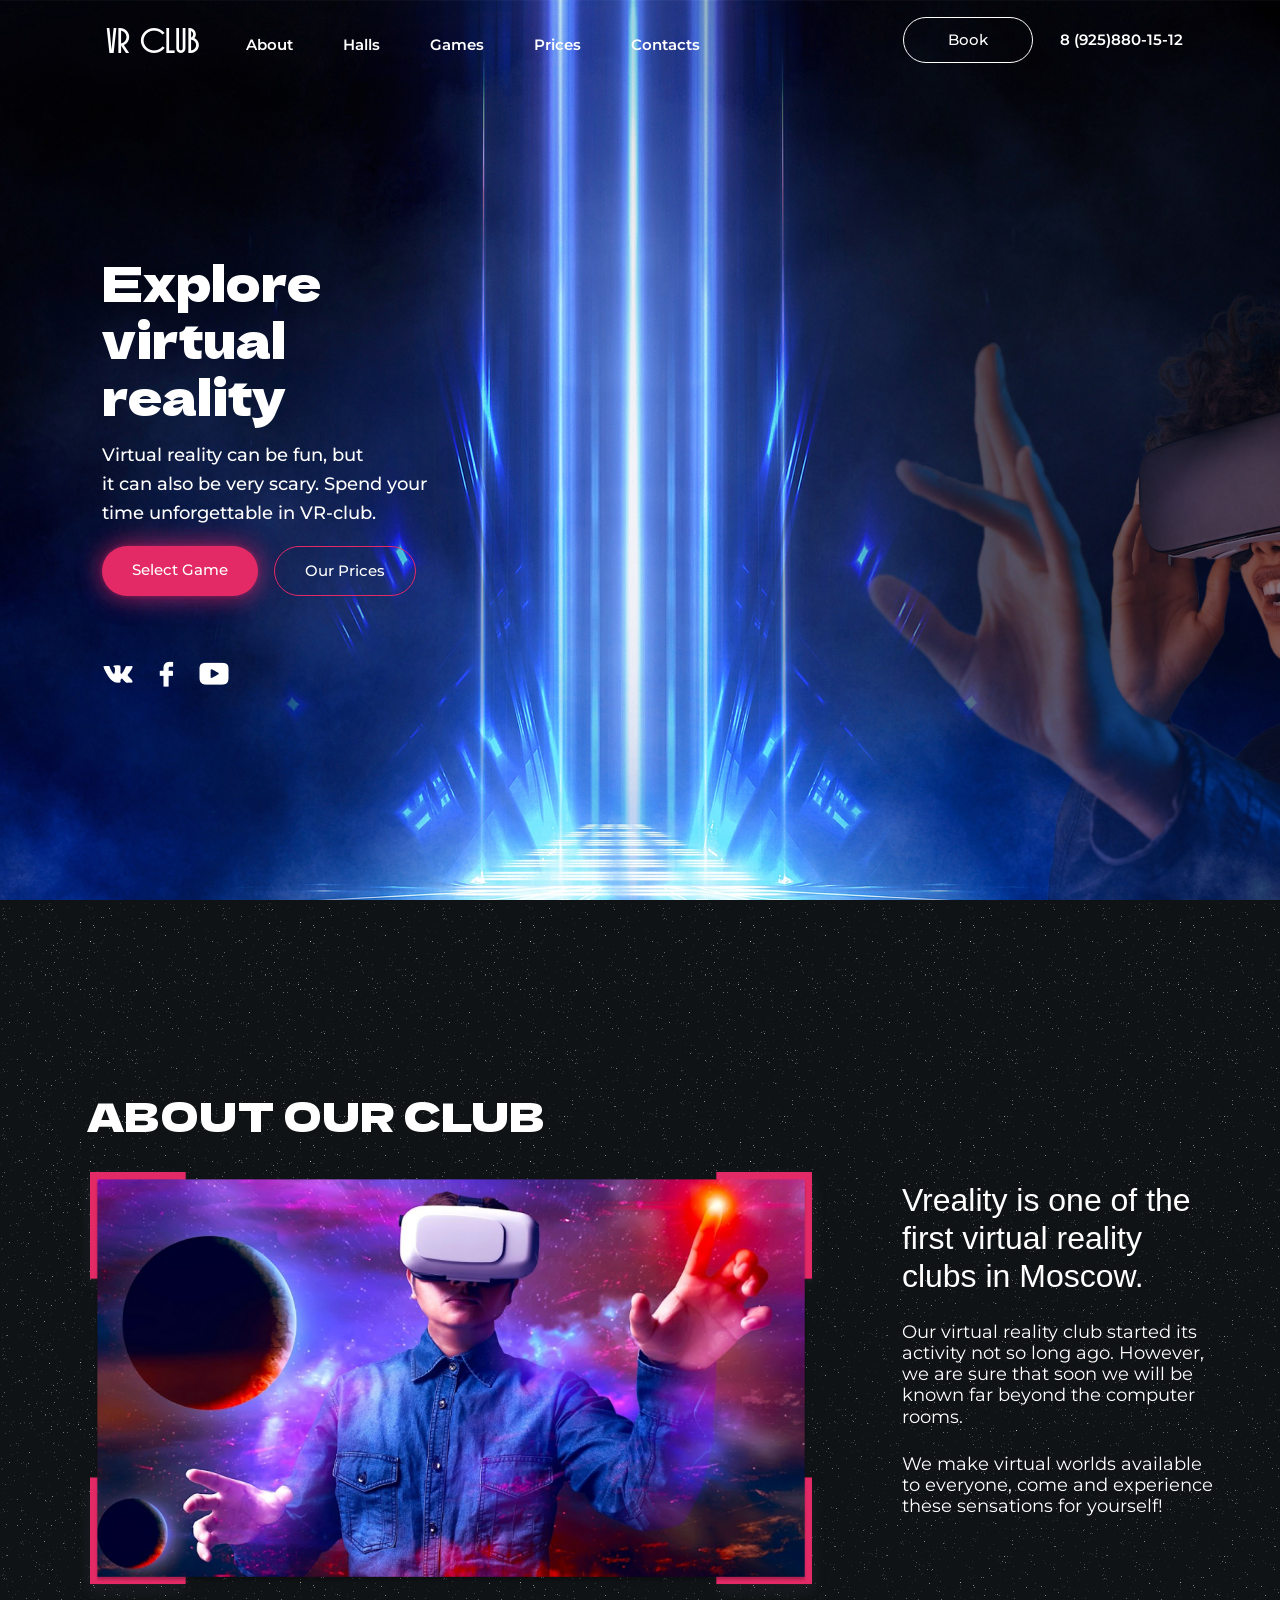
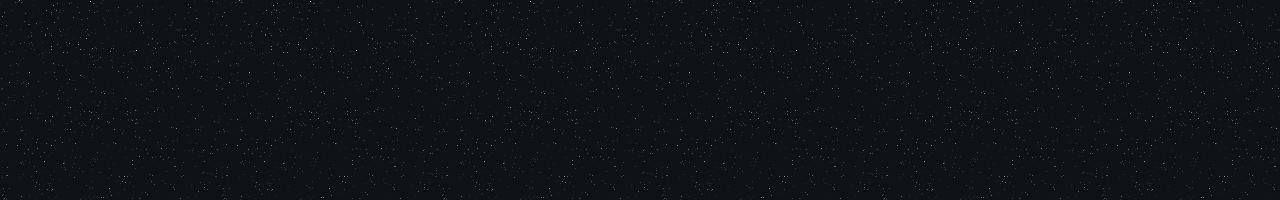
==== vr-club/index.html @ 59a6ca8c "adding "about" section in vr-club" ====
<!DOCTYPE html>
<html lang="pt-br">
<head>
    <meta charset="UTF-8">
    <meta http-equiv="X-UA-Compatible" content="IE=edge">
    <meta name="viewport" content="width=device-width, initial-scale=1.0">
    <title>VR Club</title>
    <link rel="stylesheet" href="style.css">
</head>
<body>
    <header>
        <div class="container-1">
            <a href="./">VR Club</a>
            <nav>
                <a href="./">About</a>
                <a href="./">Halls</a>
                <a href="./">Games</a>
                <a href="./">Prices</a>
                <a href="./">Contacts</a>
            </nav>
        </div>
        <div class="container-2">
            <a href="./">Book</a>
            <p>8 (925)880-15-12</p>
        </div>
    </header>
    <main>
        <div class="container-1">
            <h1>Explore<br>virtual<br>reality</h1>
            <p>Virtual reality can be fun, but <br>it can also be very scary. Spend your <br>time unforgettable in VR-club.</p>
            <div>
                <a id="select-game" class="select-game" href="./">Select Game</a>
                <a id="select-prices" class="select-prices" href="./">Our Prices</a>
            </div>
        </div>
        <div class="container-2">
            <a href="./" class="icon-vk"></a>
            <a href="./" class="icon-facebook"></a>
            <a href="./" class="icon-youtube"></a>
        </div>
    </main>
    <section>
        <div class="container-1">
            <h1>About our club</h1>
            <img src="./assets/items/item.png" alt="background-main">
        </div>
        <div class="container-2">
            <h2>Vreality is one of the first virtual reality clubs in Moscow.</h2>
            <p>Our virtual reality club started its activity not so long ago. However, we are sure that soon we will be known far beyond the computer rooms.</p>
            <p>We make virtual worlds available to everyone, come and experience these sensations for yourself!</p>
        </div>
    </section>
</body>
</html>
---- vr-club/style.css ----
@import url('https://fonts.googleapis.com/css2?family=Montserrat:ital,wght@0,200;0,300;0,400;0,500;0,600;0,700;0,800;0,900;1,100;1,200;1,300;1,400;1,500;1,600;1,700;1,800;1,900&display=swap');
@import url('https://fonts.googleapis.com/css2?family=Dela+Gothic+One&display=swap');

@font-face {
    font-family: "Oks-Free";
    src: url("./assets/font/oks-free.otf");
}

* {
    margin: 0;
    padding: 0;
    border: 0;
}

header {
    display: flex;
    position: absolute;
    width: 100%;
    height: 80px;
    justify-content: space-around;
    align-items: center;
}

header .container-1 {
    display: flex;
    width: 50%;
    justify-content: space-around;
    align-items: center;
}

header .container-1 a {
    font-family: "Oks-Free", "Arial", "Helvetica", "Sans-Serif";
    font-style: normal;
    font-weight: 400;
    font-size: 36px;
    line-height: 160%;
    color: #FFFFFF;
    text-decoration: none;
}

header .container-1 nav {
    display: flex;
    align-items: center;
    margin-top: 10px;
    gap: 50px;
}

header .container-1 nav a {
    font-family: "Montserrat", "Arial", "Helvetica", "Sans-Serif";
    font-style: normal;
    font-weight: 600;
    font-size: 15px;
    line-height: 160%;
    text-decoration: none;
    transition: 0.2s;
    color: #FFFFFF;
}

header .container-1 nav a:hover {
    transform: scale(1.1);
    text-decoration: underline;
}

header .container-2 {
    display: flex;
    width: 24%;
    justify-content: space-around;
    align-items: center;
}

header .container-2 a {
    font-family: "Montserrat", "Arial", "Helvetica", "Sans-Serif";
    font-style: normal;
    font-weight: 500;
    font-size: 15px;
    line-height: 160%;
    color: #FFFFFF;
    padding: 10px 44px;
    border: 1px solid #FFFFFF;
    border-radius: 32px;
    text-decoration: none;
    transition: 0.2s;    
}

header .container-2 a:hover {
    font-weight: 800;
    transform: scale(1.06);
    color: #000000ba;
    border: 1px solid #ffffffc5;
    background-color: #ffffffc5;
    box-shadow: 0 0 5px #ffffffc5, 0 0 10px #ffffffc5, 0 0 30px #ffffffc5, 0 0 30px #ffffffc5;
}

header .container-2 p {
    font-family: "Montserrat", "Arial", "Helvetica", "Sans-Serif";
    font-style: normal;
    font-weight: 600;
    font-size: 15px;
    line-height: 160%;
    color: #FFFFFF;
}

main {
    display: flex;
    flex-direction: column;
    justify-content: center;
    background-image: url("./assets/background/bg.png");
    background-repeat: no-repeat;
    background-size: cover;
    background-position-y: bottom;
    height: 100vh;
    padding-left: 8%;
}

main .container-1 {
    display: flex;
    position: absolute;
    margin-bottom: 4%;
    flex-direction: column;
    gap: 18px;
}

main .container-1 h1 {
    font-family: "Dela Gothic One", "Arial", "Helvetica", "Sans-Serif";
    font-style: normal;
    font-weight: 400;
    font-size: 48px;
    line-height: 118%;
    color: #FFFFFF;
}

main .container-1 p {
    font-family: "Montserrat", "Arial", "Helvetica", "Sans-Serif";
    font-style: normal;
    font-weight: 500;
    font-size: 18px;
    line-height: 160%;
    color: #FFFFFF;
}

main .container-1 div {
    display: flex;
    flex-direction: row;
    gap: 16px;
}

main .container-1 div a {
    font-family: "Montserrat", "Arial", "Helvetica", "Sans-Serif";
    font-style: normal;
    font-weight: 500;
    font-size: 15px;
    line-height: 160%;
    text-decoration: none;
    color: #FFFFFF;
}

main .container-1 div .select-game {
    padding: 12px 30px;
    background: #E32966;
    box-shadow: 0 0 5px #E329664D, 0 0 20px #E329664D, 0 0 30px #E329664D, 0 0 30px #E329664D;
    border-radius: 32px;
    transition: 0.2s; 
}

main .container-1 div .select-game:hover {
    box-shadow: 0 0 5px #E32966, 0 0 20px #E32966, 0 0 30px #E32966, 0 0 30px #E32966;
    transform: scale(1.1);
}

main .container-1 div .select-prices {
    padding: 12px 30px;
    border: 1.5px solid #E32966;
    border-radius: 32px;
    transition: 0.2s;
}

main .container-1 div .select-prices:hover {
    background: #E32966;
    box-shadow: 0 0 5px #E32966, 0 0 10px #E32966, 0 0 8px #E32966, 0 0 8px #E32966;
    transform: scale(1.08);
}

main .container-2 {
    display: flex;
    margin-top: 38%;
    gap: 16px;
}

.icon-vk {
    display: block;
    width: 32px;
    height: 32px;
    background-image: url("./assets/icons/icon-vk.png");
    background-repeat: no-repeat;
    background-position: center;
}

.icon-facebook {
    display: block;
    width: 32px;
    height: 32px;
    background-image: url("./assets/icons/icon-facebook.png");
    background-repeat: no-repeat;
    background-position: center;
}

.icon-youtube {
    display: block;
    width: 32px;
    height: 32px;
    background-image: url("./assets/icons/icon-youtube.png");
    background-repeat: no-repeat;
    background-position: center;
}

section {
    display: flex;
    flex-direction: row;
    justify-content: space-around;
    align-items: center;
    background-image: url("./assets/background/bg-main.png");
    background-repeat: repeat;
    height: 100vh;
}

section .container-1 {
    display: flex;
    flex-direction: column;
    justify-content: center;
    align-items: center;
    gap: 20px;
}

section .container-1 h1 {
    font-family: "Dela Gothic One", "Arial", "Helvetica", "Sans-Serif";
    font-style: normal;
    font-weight: 400;
    font-size: 40px;
    line-height: 118%;
    text-transform: uppercase;
    margin-right: 30%;
    color: #FFFFFF;
}

section .container-1 img {
    display: block;
    width: 84%;
}

section .container-2 {
    display: flex;
    align-items: center;
    justify-content: center;
    flex-direction: column;
    margin-right: 60px;
    width: 28%;
    gap: 26px;
}

section .container-2 h2 {
    font-family: "Oks Free", "Arial", "Helvetica", "Sans-Serif";
    font-style: normal;
    font-weight: 400;
    font-size: 32px;
    line-height: 118%;
    color: #FFFFFF;    
}

section .container-2 p {
    font-family: "Montserrat", "Arial", "Helvetica", "Sans-Serif";
    font-style: normal;
    font-weight: 400;
    font-size: 18px;
    line-height: 118%;
    color: #FFFFFF;    
}
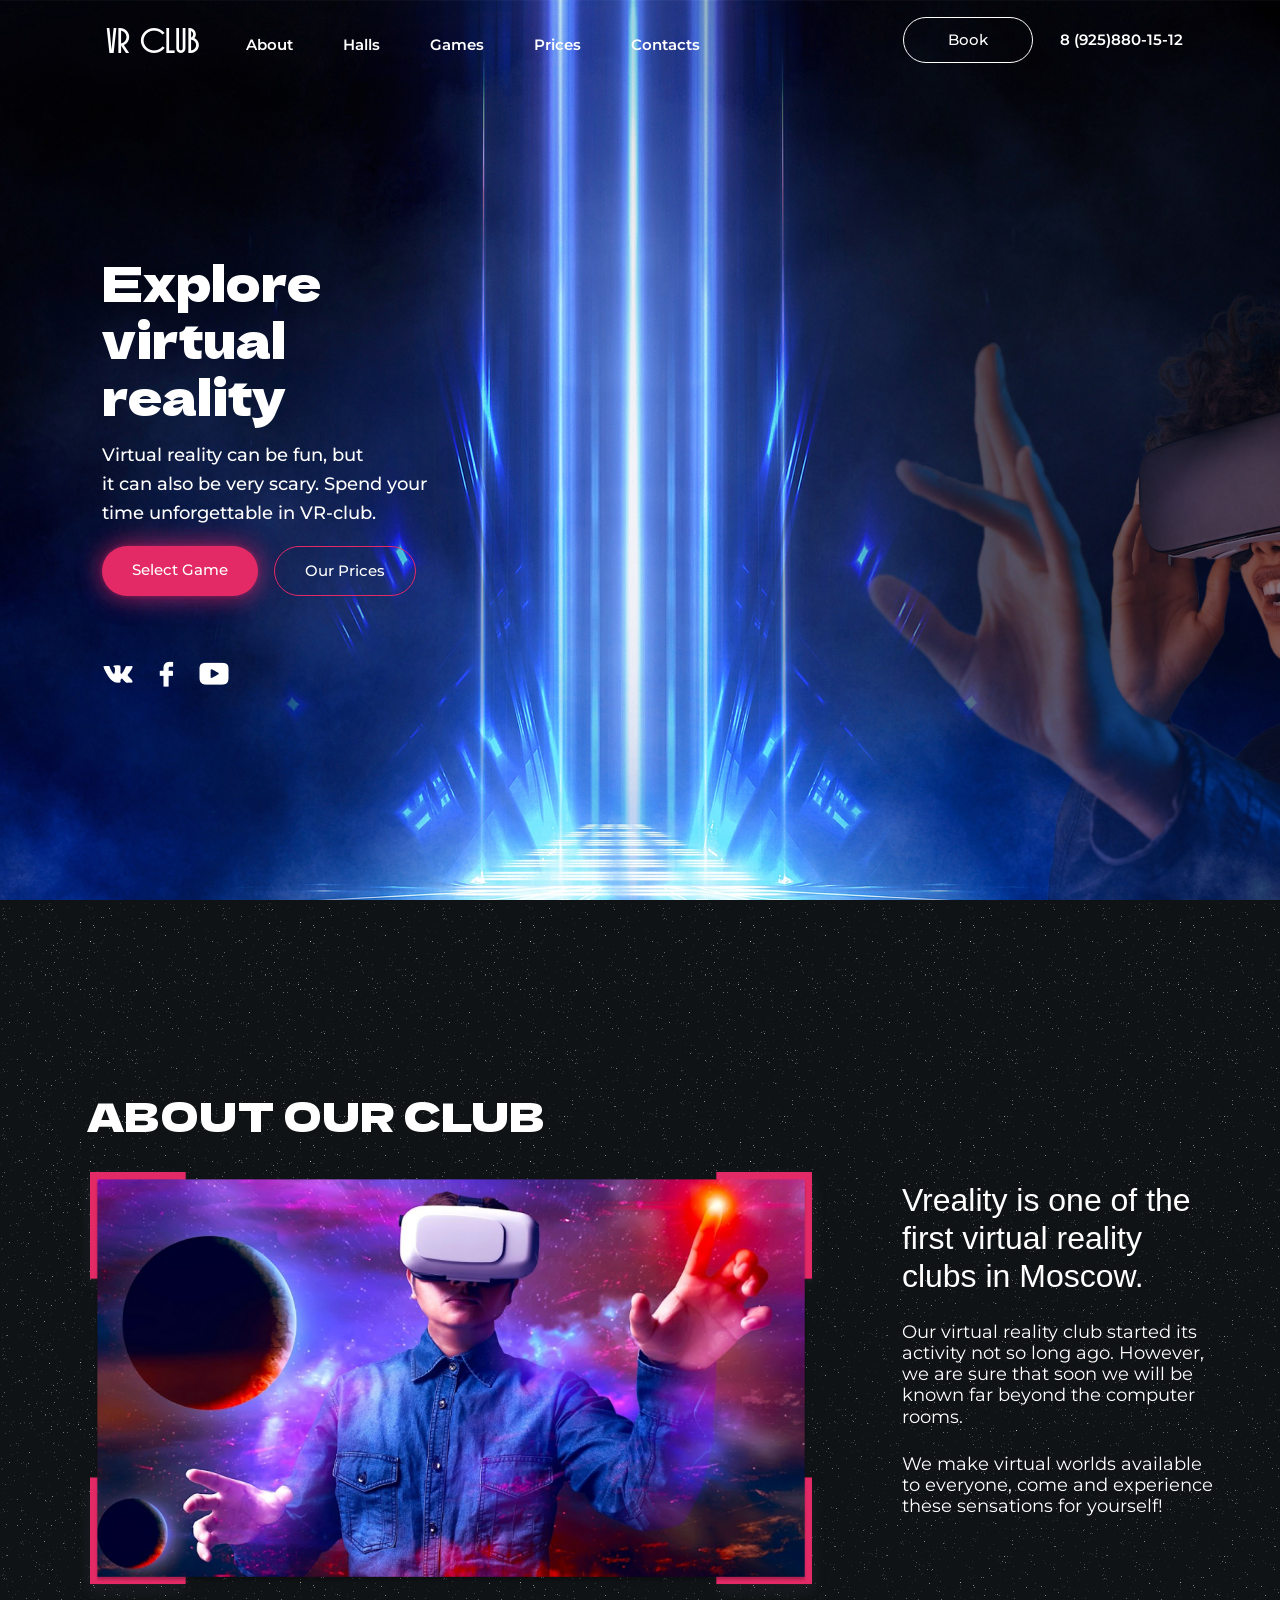
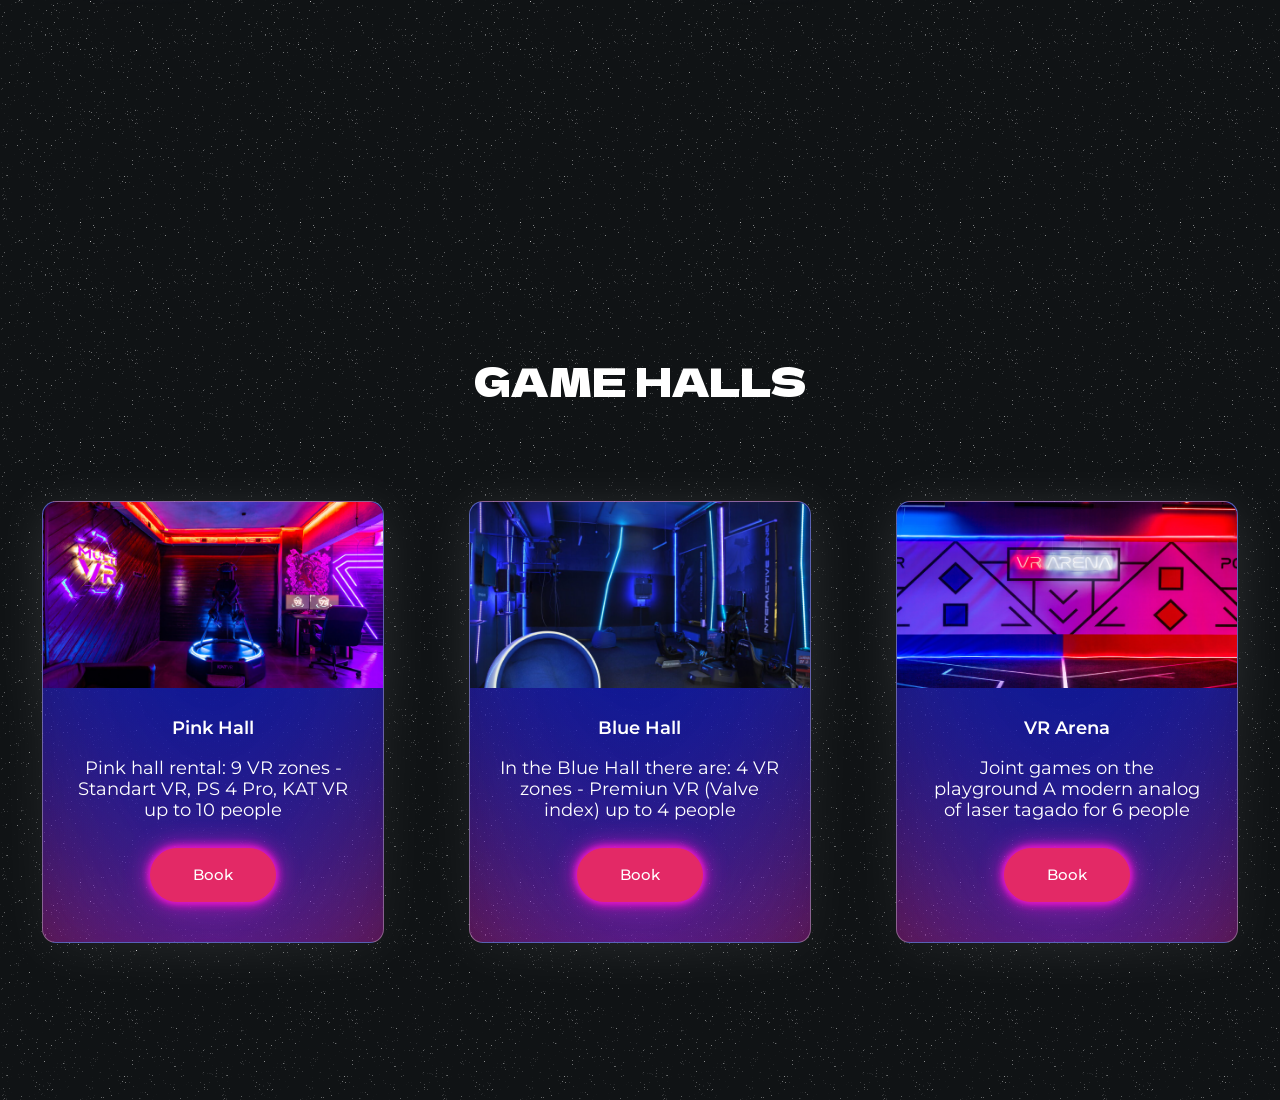
==== commit 1ec626aa: "adding "games" section in vr-club" ====
--- a/vr-club/index.html
+++ b/vr-club/index.html
@@ -39,9 +39,9 @@
             <a href="./" class="icon-youtube"></a>
         </div>
     </main>
-    <section>
+    <section class="section-about">
         <div class="container-1">
-            <h1>About our club</h1>
+            <h1 class="title">About our club</h1>
             <img src="./assets/items/item.png" alt="background-main">
         </div>
         <div class="container-2">
@@ -50,5 +50,30 @@
             <p>We make virtual worlds available to everyone, come and experience these sensations for yourself!</p>
         </div>
     </section>
+    <section class="section-games">
+        <div class="title">
+            <h1 class="title">Game Halls</h1>
+        </div>
+        <div class="cards">
+            <div class="card">
+                <img src="./assets/cards/card-1.png" alt="card-1">
+                <h1>Pink Hall</h1>
+                <p>Pink hall rental: 9 VR zones - Standart VR, PS 4 Pro, KAT VR up to 10 people</p>
+                <a href="./">Book</a>
+            </div>
+            <div class="card">
+                <img src="./assets/cards/card-2.png" alt="card-2">
+                <h1>Blue Hall</h1>
+                <p>In the Blue Hall there are: 4 VR zones - Premiun VR (Valve index) up to 4 people</p>
+                <a href="./">Book</a>
+            </div>
+            <div class="card">
+                <img src="./assets/cards/card-3.png" alt="card-3">
+                <h1>VR Arena</h1>
+                <p>Joint games on the playground A modern analog of laser tagado for 6 people</p>
+                <a href="./">Book</a>
+            </div>
+        </div>
+    </section>
 </body>
 </html>
--- a/vr-club/style.css
+++ b/vr-club/style.css
@@ -213,7 +213,17 @@
     background-position: center;
 }
 
-section {
+.title {
+    font-family: "Dela Gothic One", "Arial", "Helvetica", "Sans-Serif";
+    font-style: normal;
+    font-weight: 400;
+    font-size: 40px;
+    line-height: 118%;
+    text-transform: uppercase;
+    color: #FFFFFF;
+}
+
+.section-about {
     display: flex;
     flex-direction: row;
     justify-content: space-around;
@@ -223,7 +233,7 @@
     height: 100vh;
 }
 
-section .container-1 {
+.section-about .container-1 {
     display: flex;
     flex-direction: column;
     justify-content: center;
@@ -231,23 +241,16 @@
     gap: 20px;
 }
 
-section .container-1 h1 {
-    font-family: "Dela Gothic One", "Arial", "Helvetica", "Sans-Serif";
-    font-style: normal;
-    font-weight: 400;
-    font-size: 40px;
-    line-height: 118%;
-    text-transform: uppercase;
+.section-about .container-1 h1 {
     margin-right: 30%;
-    color: #FFFFFF;
-}
-
-section .container-1 img {
+}
+
+.section-about .container-1 img {
     display: block;
     width: 84%;
 }
 
-section .container-2 {
+.section-about .container-2 {
     display: flex;
     align-items: center;
     justify-content: center;
@@ -257,7 +260,7 @@
     gap: 26px;
 }
 
-section .container-2 h2 {
+.section-about .container-2 h2 {
     font-family: "Oks Free", "Arial", "Helvetica", "Sans-Serif";
     font-style: normal;
     font-weight: 400;
@@ -266,11 +269,107 @@
     color: #FFFFFF;    
 }
 
-section .container-2 p {
+.section-about .container-2 p {
     font-family: "Montserrat", "Arial", "Helvetica", "Sans-Serif";
     font-style: normal;
     font-weight: 400;
     font-size: 18px;
     line-height: 118%;
     color: #FFFFFF;    
+}
+
+.section-games {
+    display: flex;
+    flex-direction: column;
+    justify-content: center;
+    align-items: center;
+    background-image: url("./assets/background/bg-main.png");
+    background-repeat: repeat;
+    height: 100vh;
+}
+
+.section-games > .title {
+    display: flex;
+    height: 16%;
+}
+
+.section-games .cards {
+    display: flex;
+    width: 100%;
+    flex-direction: row;
+    justify-content: space-around;
+    align-items: center;
+}
+
+.section-games .cards .card {
+    display: flex;
+    flex-direction: column;
+    align-items: center;
+    background-color: #162BED;
+    width: 340px;
+    height: 440px;
+    color: #FFFFFF;
+    filter: drop-shadow(0px 8px 24px #ffffff1d);
+    background: radial-gradient(ellipse at top, #0c1992, transparent), radial-gradient(circle at top, #0014c5, transparent), radial-gradient(circle at bottom, #dc18c888, transparent);
+    border-radius: 14px;
+    transition: 0.2s;
+    border: 1px solid #ffffff52;
+}
+
+.section-games .cards .card:hover {
+    transform: scale(1.08);
+    filter: drop-shadow(0px 8px 24px #ffffff83);
+
+}
+
+.section-games .cards .card img {
+    border-radius: 14px 14px 0px 0px;
+    width: 340px;
+    height: 185.5px;
+}
+
+.section-games .cards .card h1 {
+    font-family: "Montserrat", "Arial", "Helvetica", "Sans-Serif";
+    font-style: normal;
+    font-weight: 600;
+    font-size: 18px;
+    line-height: 118%;
+    margin-top: 30px;
+    height: 30px;
+}
+
+.section-games .cards .card p {
+    font-family: "Montserrat", "Arial", "Helvetica", "Sans-Serif";
+    font-style: normal;
+    font-weight: 400;
+    font-size: 18px;
+    line-height: 118%;
+    text-align: center;
+    margin-top: 10px;
+    width: 280px;
+    height: 90px;
+}
+
+.section-games .cards .card a {
+    font-family: "Montserrat", "Arial", "Helvetica", "Sans-Serif";
+    font-style: normal;
+    font-weight: 500;
+    font-size: 15px;
+    line-height: 160%;
+    text-decoration: none;
+    text-align: center;
+    background: #E32966;
+    border: 1px solid #E32966;
+    box-shadow: 0px 9px 26px rgba(227, 41, 102, 0.3);
+    border-radius: 32px;
+    padding: 14px 42px;
+    color: #FFFFFF;
+    margin-top: 0px;
+    transition: 0.2s;
+    box-shadow: 0 0 5px #dc18c8, 0 0 25px #dc18c8, 0 0 10px #dc18c8, 0 0 10px #dc18c8;
+}
+
+.section-games .cards .card a:hover {
+    transform: scale(1.1);
+    box-shadow: 0 0 15px #d93bc9, 0 0 35px #d93bc9, 0 0 40px #d93bc9, 0 0 40px #d93bc9;
 }
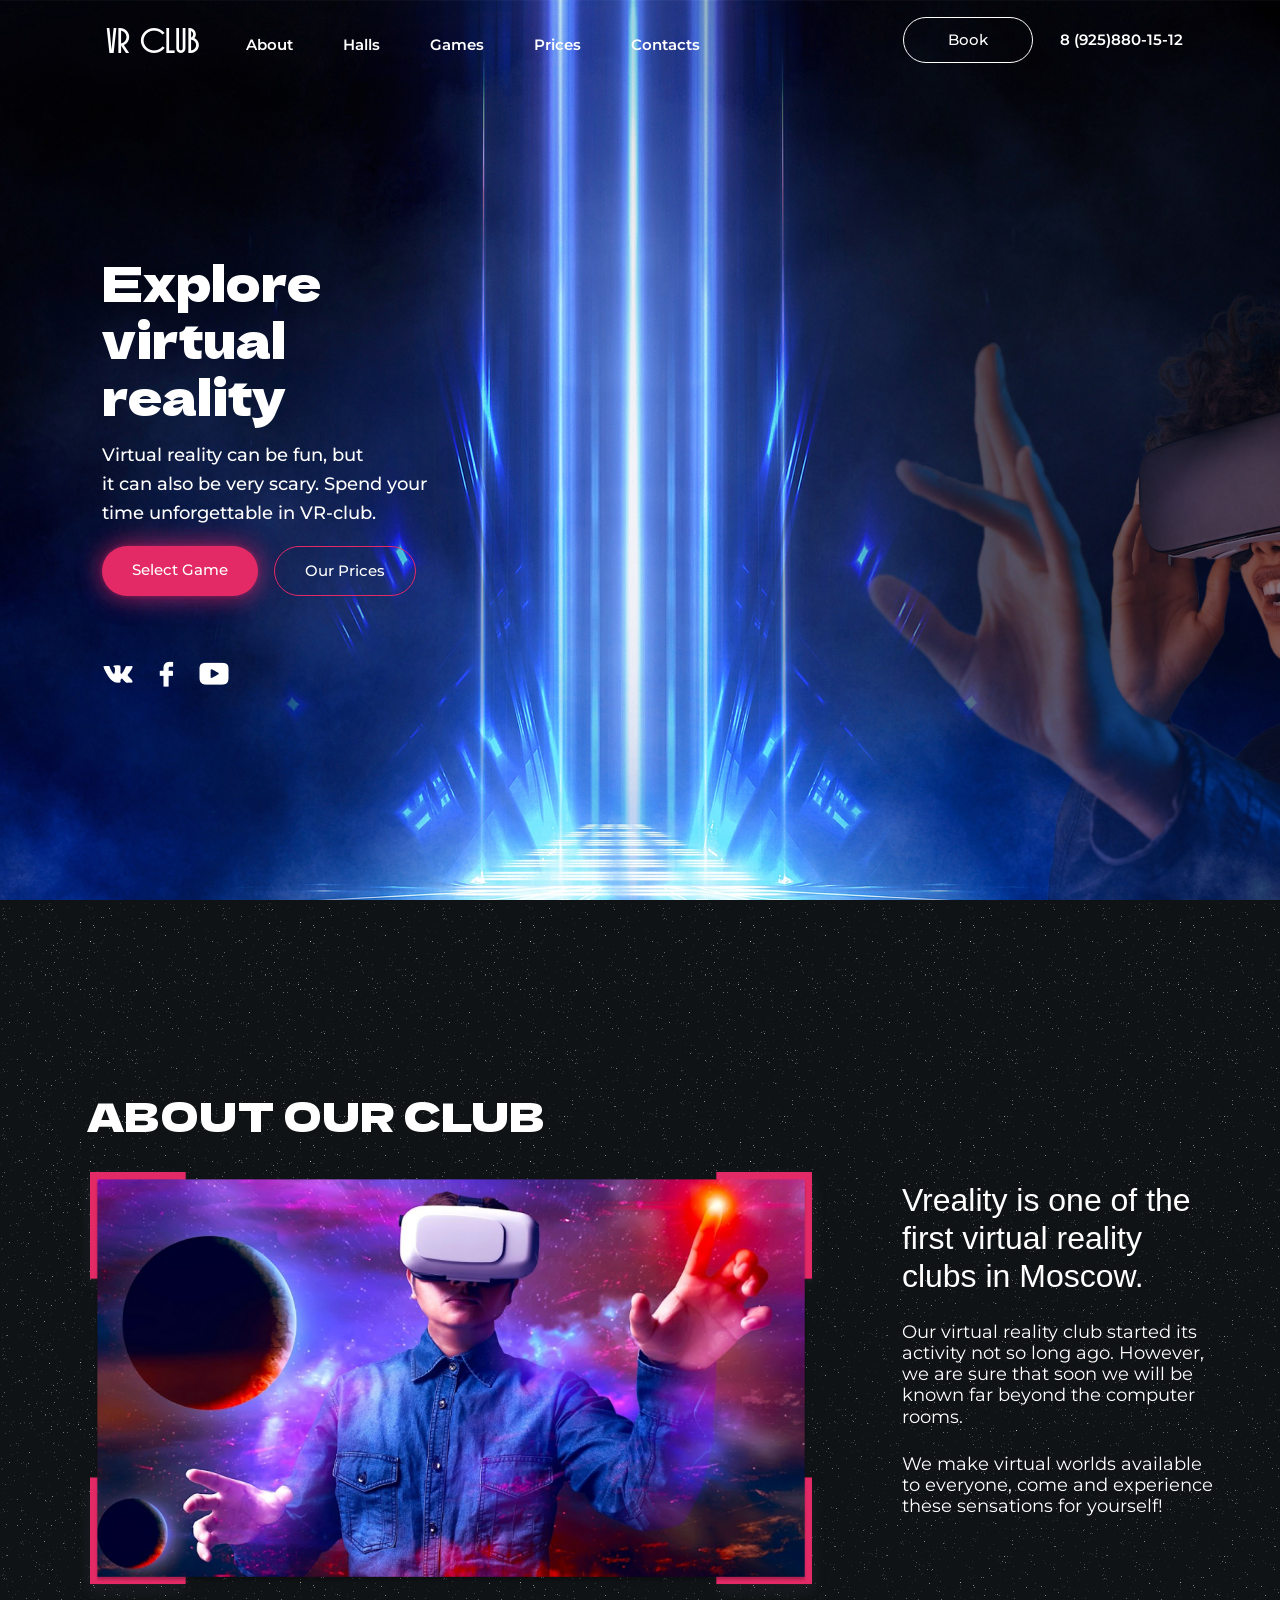
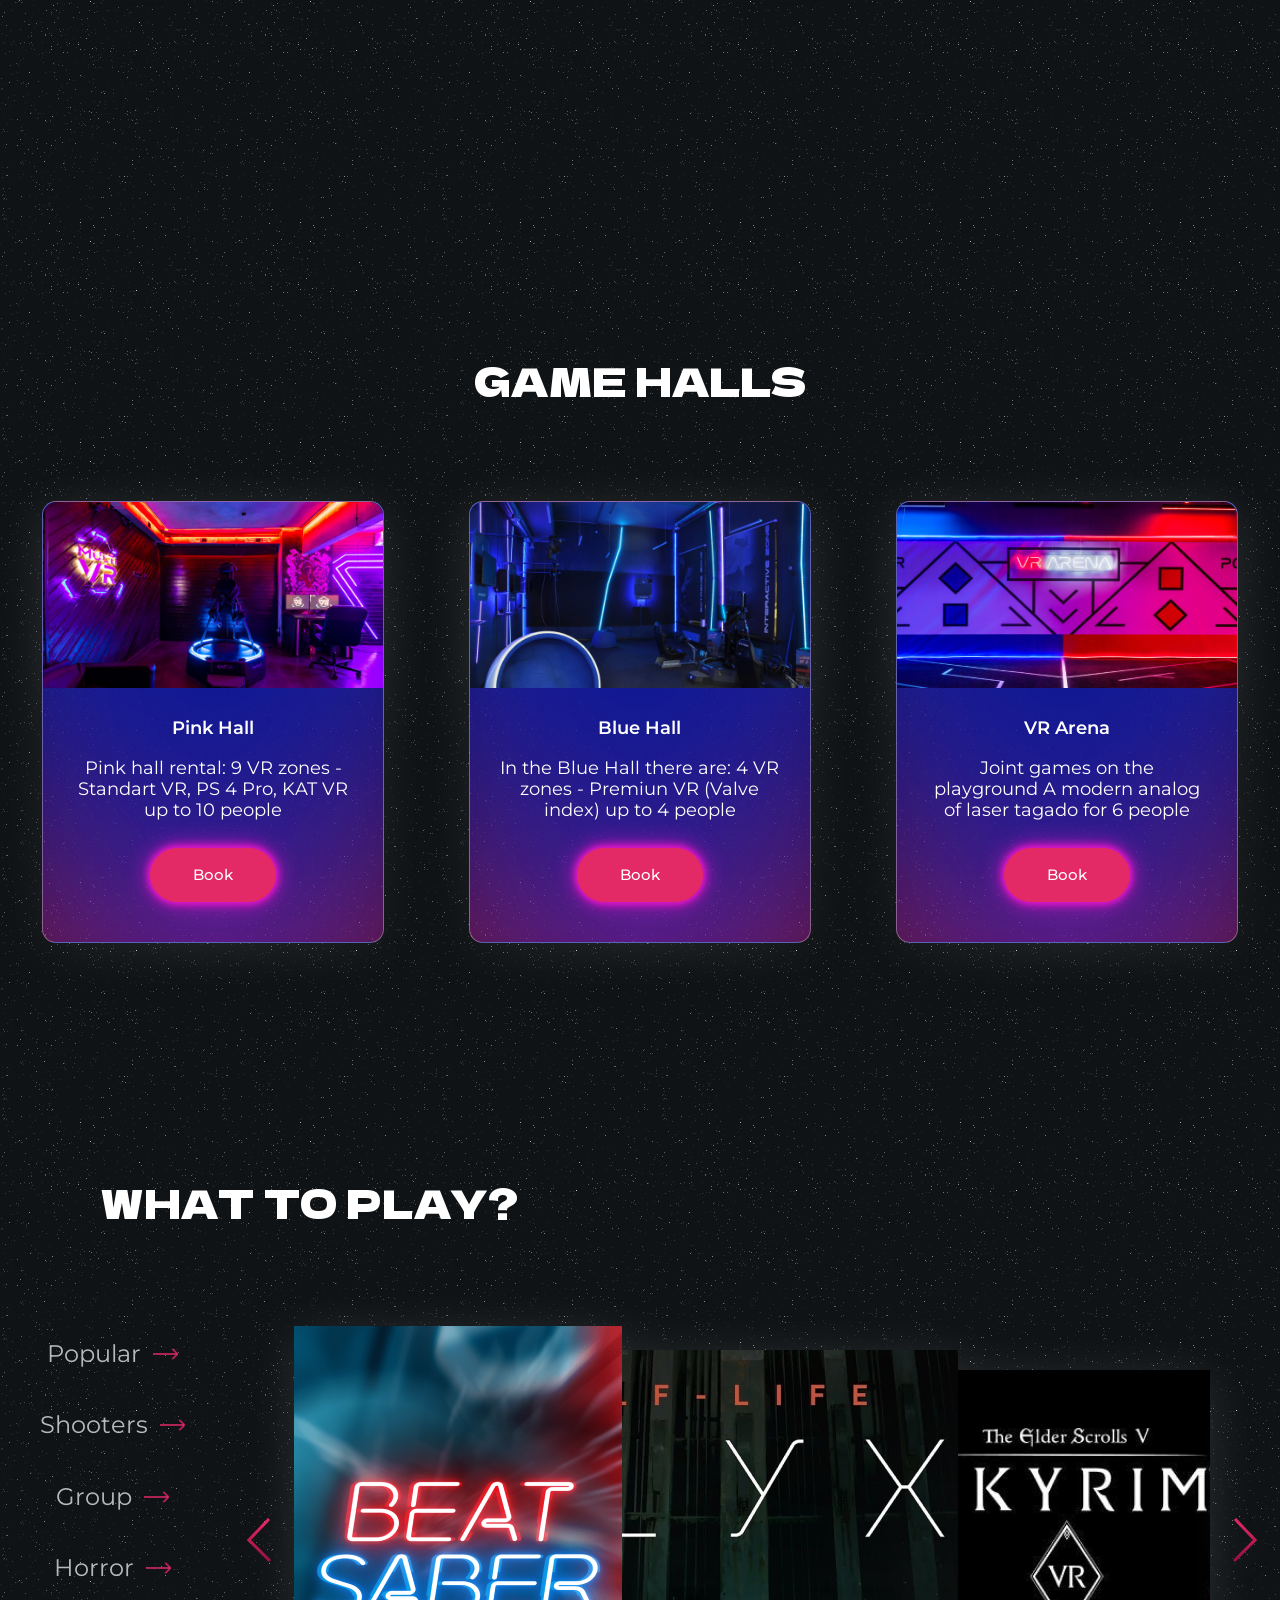
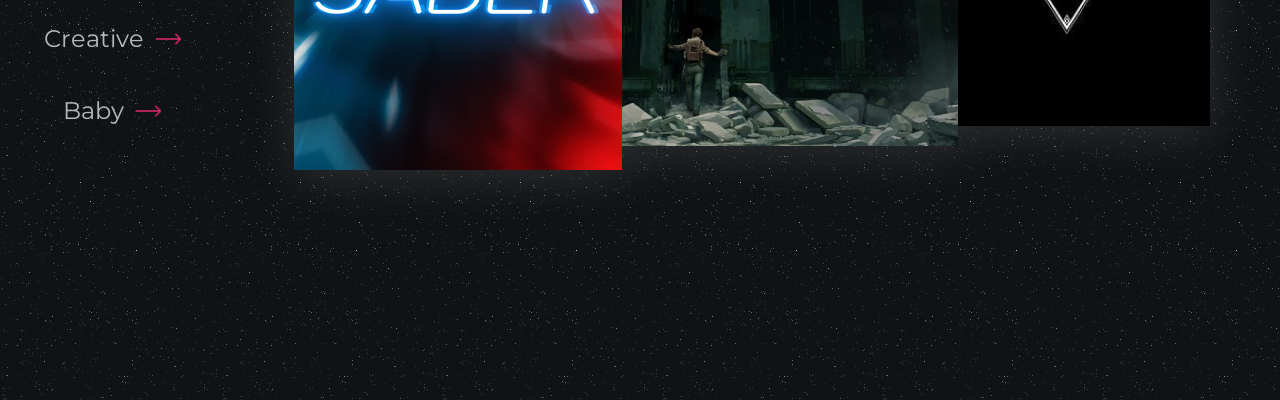
==== commit 82761c16: "adding "game-list" section in vr-club" ====
--- a/vr-club/index.html
+++ b/vr-club/index.html
@@ -39,7 +39,7 @@
             <a href="./" class="icon-youtube"></a>
         </div>
     </main>
-    <section class="section-about">
+    <section class="section-about background">
         <div class="container-1">
             <h1 class="title">About our club</h1>
             <img src="./assets/items/item.png" alt="background-main">
@@ -50,7 +50,7 @@
             <p>We make virtual worlds available to everyone, come and experience these sensations for yourself!</p>
         </div>
     </section>
-    <section class="section-games">
+    <section class="section-games background">
         <div class="title">
             <h1 class="title">Game Halls</h1>
         </div>
@@ -75,5 +75,33 @@
             </div>
         </div>
     </section>
+    <section class="section-game-list background">
+        <div class="title">
+            <h1 class="title">What to play?</h1>
+        </div>
+        <div class="game-section">
+            <div class="genres">
+                <div><a href="#">Popular</a><i class="vector-arrow-2"></i></div>
+                <div><a href="#">Shooters</a><i class="vector-arrow-2"></i></div>
+                <div><a href="#">Group</a><i class="vector-arrow-2"></i></div>
+                <div><a href="#">Horror</a><i class="vector-arrow-2"></i></div>
+                <div><a href="#">Creative</a><i class="vector-arrow-2"></i></div>
+                <div><a href="#">Baby</a><i class="vector-arrow-2"></i></div>
+            </div>
+            <div class="game-list">
+                <div class="container">
+                    <div id="arrow-left" class="arrow left"></div>
+                </div>
+                <div class="games">
+                    <div class="game-1"></div>
+                    <div class="game-2"></div>
+                    <div class="game-3"></div>
+                </div>
+                <div class="container">
+                    <div id="arrow-right" class="arrow right"></div>
+                </div>
+            </div>
+        </div>
+    </section>    
 </body>
 </html>
--- a/vr-club/style.css
+++ b/vr-club/style.css
@@ -213,6 +213,33 @@
     background-position: center;
 }
 
+.vector-arrow-2 {
+    display: block;
+    background-image: url("./assets/vector/arrow-2.png");
+    background-repeat: no-repeat;
+    background-position: center;
+    width: 25px;
+}
+
+.arrow {
+    background-image: url("./assets/vector/arrow-1.png");
+    background-repeat: no-repeat;
+    background-position: center;
+    width: 70px;
+    height: 70px;
+    cursor: pointer;
+}
+
+.arrow.right {
+    background-image: url("./assets/vector/arrow-1.png");
+    background-repeat: no-repeat;
+    background-position: center;
+    width: 70px;
+    height: 70px;
+    transform: scaleX(-1);
+}
+
+
 .title {
     font-family: "Dela Gothic One", "Arial", "Helvetica", "Sans-Serif";
     font-style: normal;
@@ -223,16 +250,19 @@
     color: #FFFFFF;
 }
 
-.section-about {
-    display: flex;
-    flex-direction: row;
-    justify-content: space-around;
-    align-items: center;
+.background {
+    display: flex;
     background-image: url("./assets/background/bg-main.png");
     background-repeat: repeat;
     height: 100vh;
 }
 
+.section-about {
+    flex-direction: row;
+    justify-content: space-around;
+    align-items: center;
+}
+
 .section-about .container-1 {
     display: flex;
     flex-direction: column;
@@ -279,13 +309,9 @@
 }
 
 .section-games {
-    display: flex;
     flex-direction: column;
     justify-content: center;
     align-items: center;
-    background-image: url("./assets/background/bg-main.png");
-    background-repeat: repeat;
-    height: 100vh;
 }
 
 .section-games > .title {
@@ -372,4 +398,132 @@
 .section-games .cards .card a:hover {
     transform: scale(1.1);
     box-shadow: 0 0 15px #d93bc9, 0 0 35px #d93bc9, 0 0 40px #d93bc9, 0 0 40px #d93bc9;
-}+}
+
+.section-game-list {
+    flex-direction: column;
+}
+
+.section-game-list .title {
+    display: flex;
+    align-items: center;
+    height: 24%;
+    margin-bottom: 10px;
+    margin-left: 4%;
+}
+
+.section-game-list .game-section {
+    display: flex;
+    flex-direction: row;
+}
+
+.section-game-list .game-section .genres {
+    display: flex;
+    flex-direction: column;
+    align-items: center;
+    width: 40%;
+    gap: 43px;
+    margin-top: 14px;
+}
+
+.section-game-list .game-section .genres div {
+    display: flex;
+    flex-direction: row;
+    gap: 12px;
+}
+
+.section-game-list .game-section .genres div a {
+    text-decoration: none;
+    font-family: "Montserrat", "Arial", "Helvetica", "Sans-Serif";
+    font-style: normal;
+    font-weight: 400;
+    font-size: 24px;
+    line-height: 118%;
+    color: #FFFFFF;
+    opacity: 0.7;
+    transition: 0.2s;
+}
+
+.section-game-list .game-section .genres div a:hover {
+    color: #E32966;
+}
+
+.section-game-list .game-section .game-list {
+    display: flex;
+    justify-content: center;
+    align-items: center;
+}
+
+.section-game-list .game-section .game-list .container {
+    display: flex;
+    height: 100%;
+    align-items: center;
+}
+
+.section-game-list .game-section .game-list .games {
+    display: flex;
+    align-items: center;
+    justify-content: center;
+    filter: drop-shadow(0px 8px 24px #ffffff1d);
+}
+
+.section-game-list .game-section .game-list .games div {
+    transition: 0.2s;
+    cursor: pointer;
+}
+
+
+.section-game-list .game-section .game-list .games div:hover {
+    filter: drop-shadow(0px 8px 24px #ffffff83);
+    transform: scale(1.06);
+}
+
+.section-game-list .game-section .game-list .games .game-1 {
+    display: flex;
+    position: relative;
+    width: 328px;
+    height: 444px;
+    background-image: url("./assets/games/beat-saber.png");
+    background-position: center;
+    z-index: 3;
+}
+
+.section-game-list .game-section .game-list .games .game-2 {
+    display: flex;
+    position: relative;
+    width: 368px;
+    height: 396px;
+    background-image: url("./assets/games/half-life.png");
+    background-position: center;
+    background-position: right;
+    margin-left: -32px;
+    z-index: 2;
+}
+
+.section-game-list .game-section .game-list .games .game-3 {
+    display: flex;
+    position: relative;
+    width: 284px;
+    height: 356px;
+    background-image: url("./assets/games/skyrim.png");
+    background-position: center;
+    background-position: right;
+    margin-left: -32px;
+    z-index: 1;
+}
+
+::-webkit-scrollbar {
+    width: 11px;
+}
+
+::-webkit-scrollbar-track {
+    background: #6a6969; 
+}
+   
+::-webkit-scrollbar-thumb {
+    background: #3d3d3d; 
+}
+  
+::-webkit-scrollbar-thumb:hover {
+    background: #928e8e; 
+}   
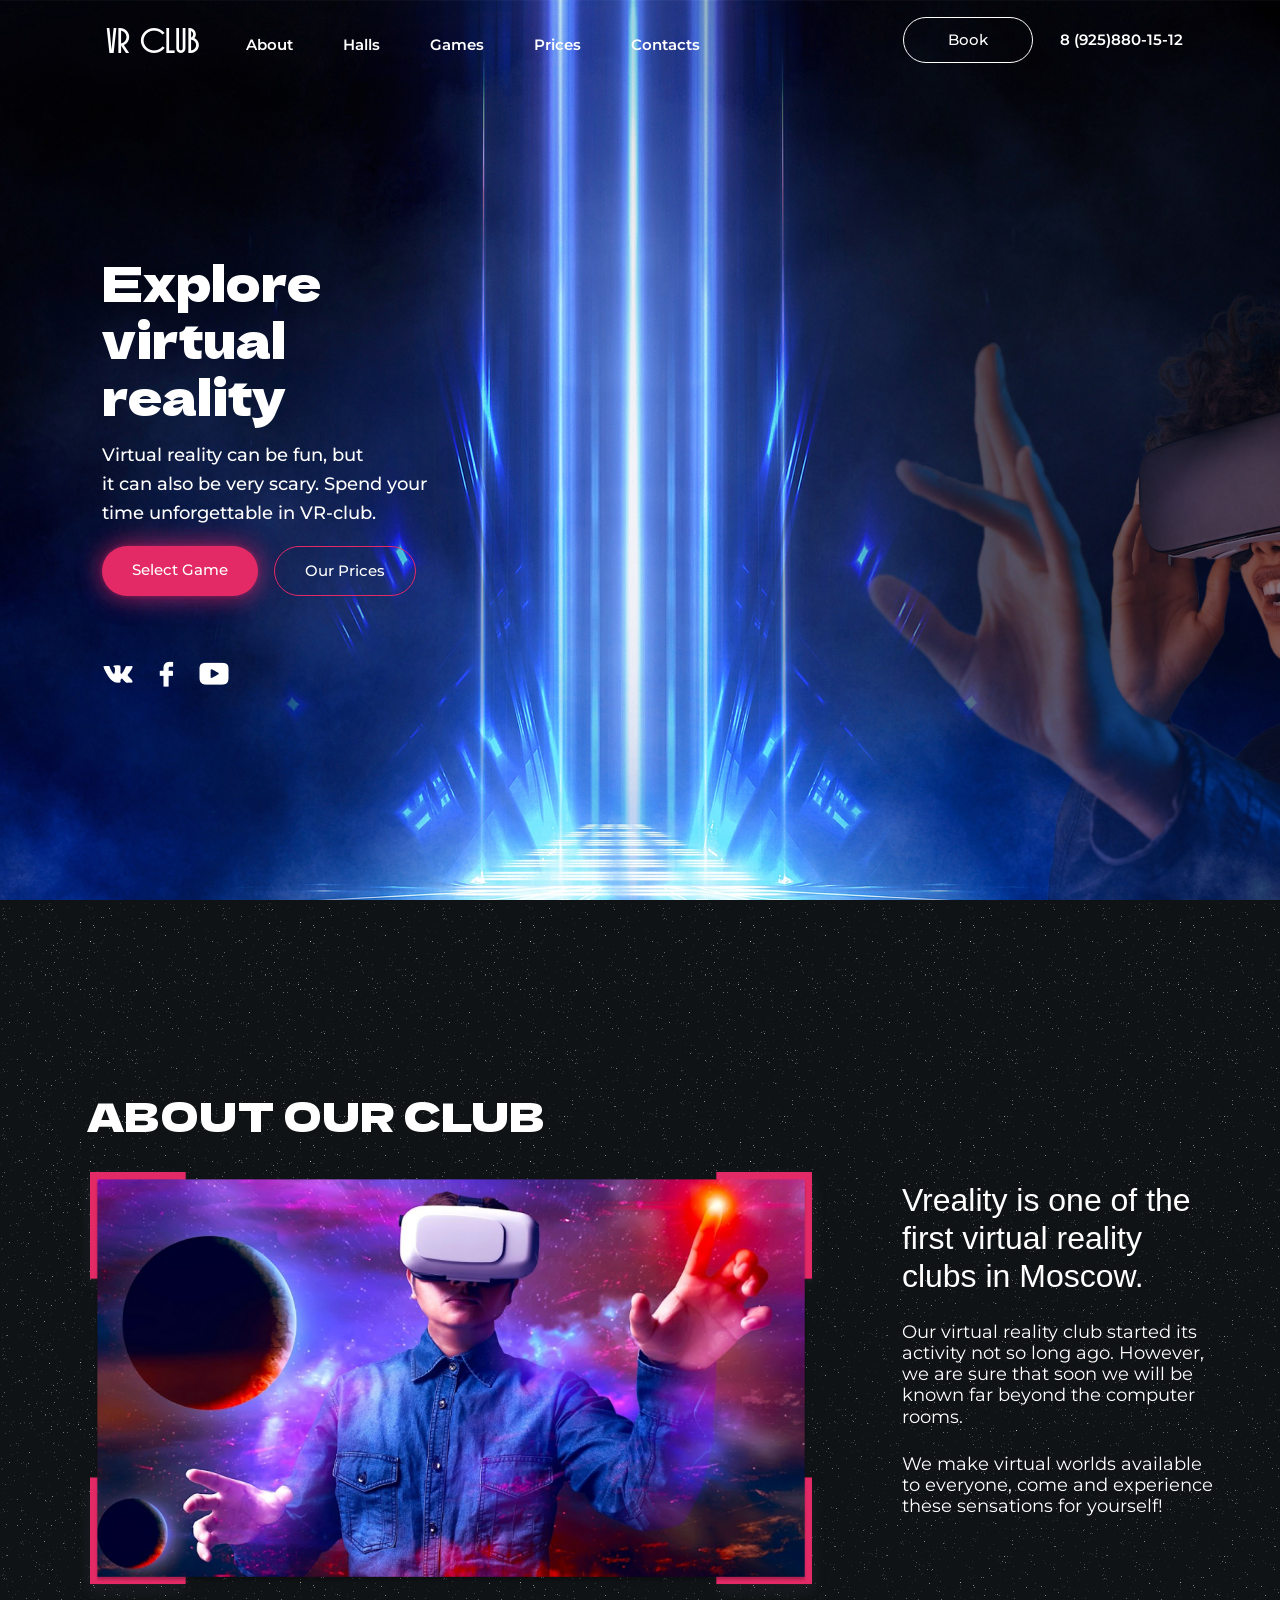
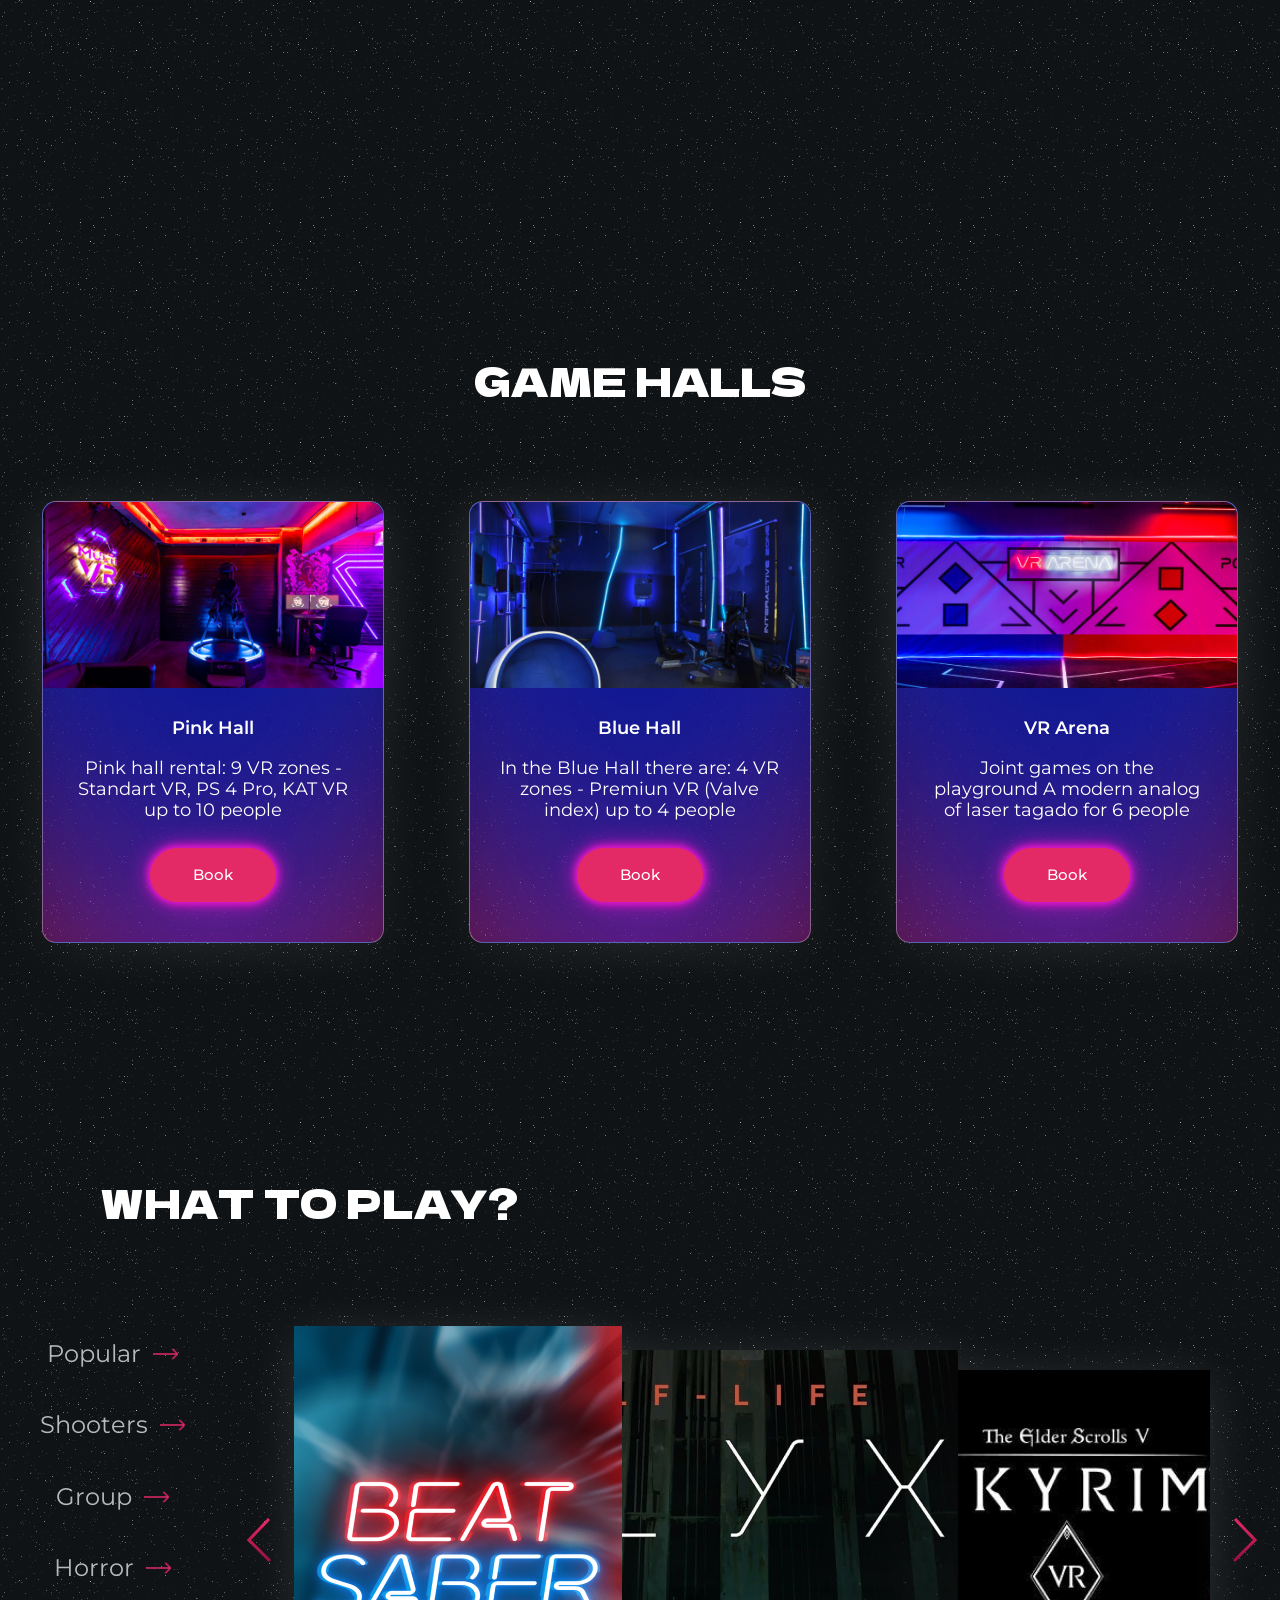
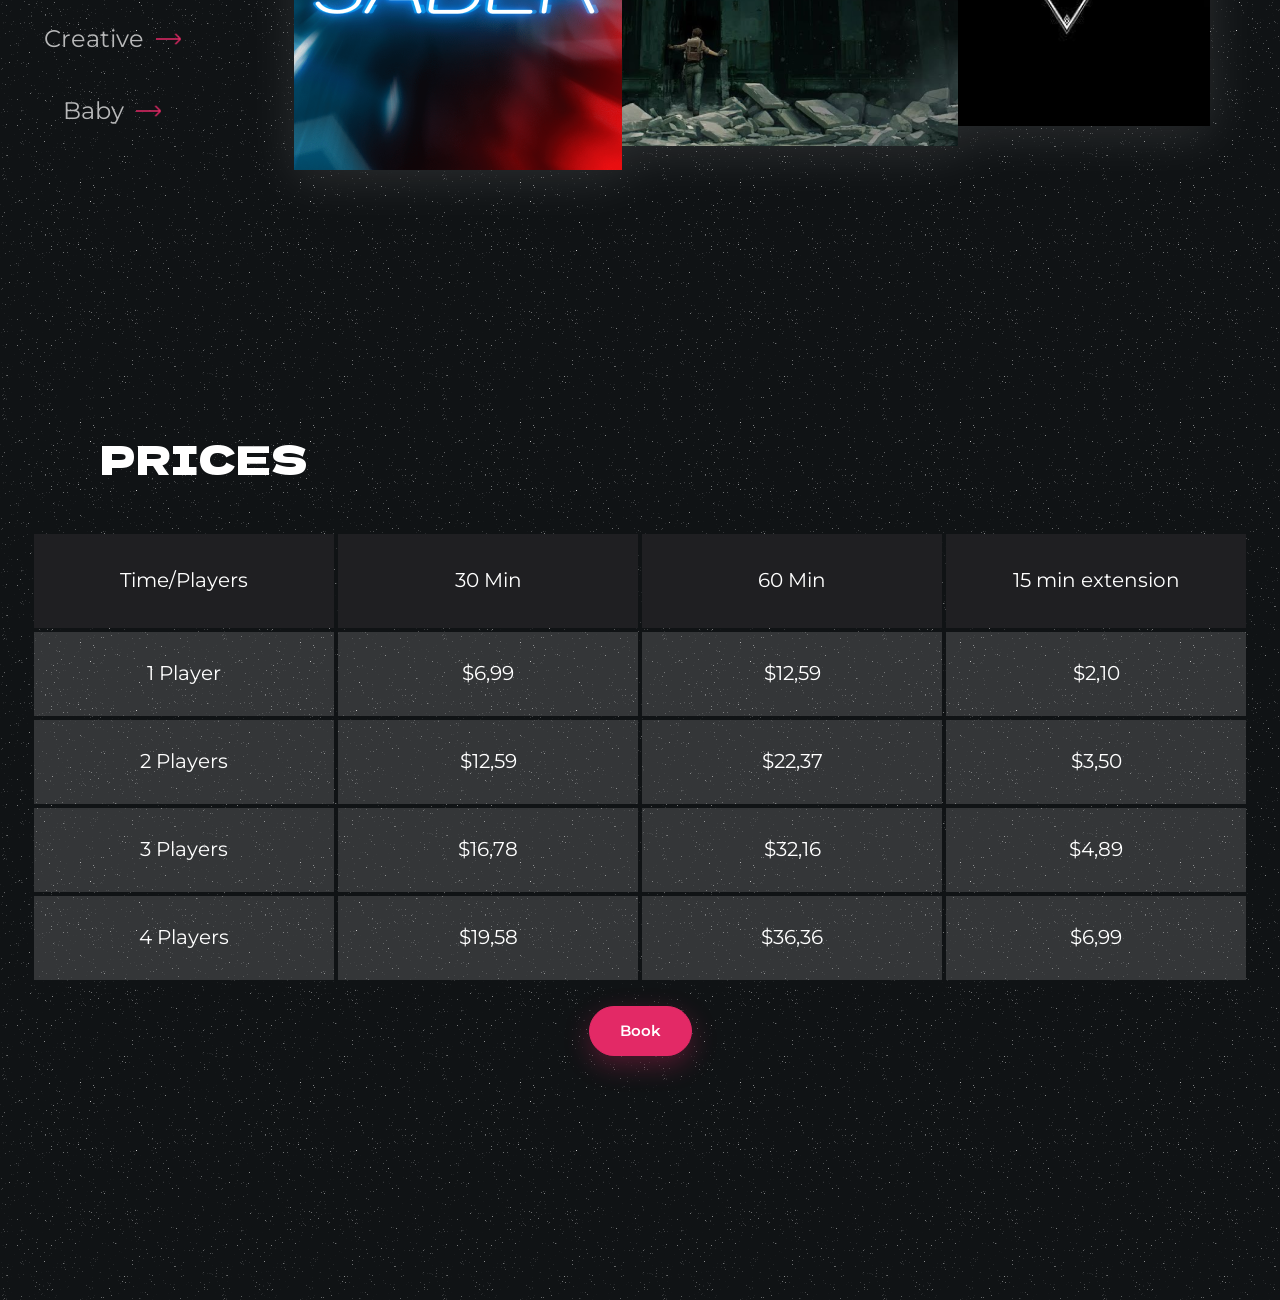
==== commit 574e5db5: "adding "prices" section in vr-club" ====
--- a/vr-club/index.html
+++ b/vr-club/index.html
@@ -102,6 +102,46 @@
                 </div>
             </div>
         </div>
-    </section>    
+    </section>
+    <section class="section-prices background">
+        <div class="title">
+            <h1 class="title">Prices</h1>
+        </div>
+        <div class="table">
+            <div class="container-1">
+                <div><p>Time/Players</p></div>
+                <div><p>30 Min</p></div>
+                <div><p>60 Min</p></div>
+                <div><p>15 min extension</p></div>
+            </div>
+            <div class="container-2">
+                <div><p>1 Player</p></div>
+                <div><p>$6,99</p></div>
+                <div><p>$12,59</p></div>
+                <div><p>$2,10</p></div>
+            </div>
+            <div class="container-2">
+                <div><p>2 Players</p></div>
+                <div><p>$12,59</p></div>
+                <div><p>$22,37</p></div>
+                <div><p>$3,50</p></div>
+            </div>
+            <div class="container-2">
+                <div><p>3 Players</p></div>
+                <div><p>$16,78</p></div>
+                <div><p>$32,16</p></div>
+                <div><p>$4,89</p></div>
+            </div>
+            <div class="container-2">
+                <div><p>4 Players</p></div>
+                <div><p>$19,58</p></div>
+                <div><p>$36,36</p></div>
+                <div><p>$6,99</p></div>
+            </div>
+        </div>
+        <div class="button">
+            <div>Book <i class="arrow-3"></i></div>
+        </div>
+    </section>
 </body>
 </html>
--- a/vr-club/style.css
+++ b/vr-club/style.css
@@ -221,6 +221,15 @@
     width: 25px;
 }
 
+.vector-arrow-3 {
+    display: block;
+    background-image: url("./assets/vector/arrow-3.png");
+    background-repeat: no-repeat;
+    background-position: center;
+    width: 30px;
+    height: 30px;
+}
+
 .arrow {
     background-image: url("./assets/vector/arrow-1.png");
     background-repeat: no-repeat;
@@ -512,6 +521,102 @@
     z-index: 1;
 }
 
+.section-prices {
+    display: flex;
+    flex-direction: column;
+}
+
+.section-prices div {
+    display: flex;
+}
+
+.section-prices .title {
+    display: flex;
+    align-items: center;
+    margin-bottom: 8px;
+    height: 14%;
+    margin-left: 4%;
+}
+
+.section-prices p {
+    font-family: "Montserrat", "Arial", "Helvetica", "Sans-Serif";
+    font-style: normal;
+    font-weight: 400;
+    font-size: 20px;
+    line-height: 118%;
+    color: #FFFFFF;
+}
+
+.section-prices .table {
+    flex-direction: column;
+    gap: 4px;
+}
+
+.section-prices .container-1 {
+    flex-direction: row;
+    justify-content: center;
+    gap: 4px;
+}
+
+.section-prices .table .container-1 div {
+    justify-content: center;
+    align-items: center;
+    width: 300px;
+    height: 94px;
+    background: #1F1F22;
+}
+
+.section-prices .table .container-2 {
+    gap: 4px;
+}
+
+.section-prices .table .container-2 div {
+    background: #C4C4C433;
+    width: 300px;
+    height: 84px;
+    transition: 0.3s;
+}
+
+.section-prices .table .container-2 div:hover {
+    transform: scale(1.04);
+    background-color: #c4c4c485;
+}
+
+
+.section-prices .table div {
+    justify-content: center;
+    align-items: center;
+}
+
+.section-prices .button {
+    width: 100%;
+    margin-top: 26px;
+    justify-content: center;
+    align-items: center;
+}
+
+.section-prices .button div {
+    font-family: "Montserrat", "Arial", "Helvetica", "Sans-Serif";
+    font-style: normal;
+    font-weight: 600;
+    font-size: 15px;
+    line-height: 160%;
+    color: #FFFFFF;
+    padding: 12px 30px;
+    background: #E32966;
+    border: 1px solid #E32966;
+    box-shadow: 0px 9px 26px rgba(227, 41, 102, 0.3);
+    border-radius: 32px;
+    transition: 0.2s;
+    cursor: pointer;
+}
+
+.section-prices .button div:hover {
+    transform: scale(1.1);
+    box-shadow: 0 0 15px #d93bc9, 0 0 35px #d93bc9, 0 0 20px #d93bc9, 0 0 20px #d93bc9;
+
+}
+
 ::-webkit-scrollbar {
     width: 11px;
 }
@@ -526,4 +631,4 @@
   
 ::-webkit-scrollbar-thumb:hover {
     background: #928e8e; 
-}   +}
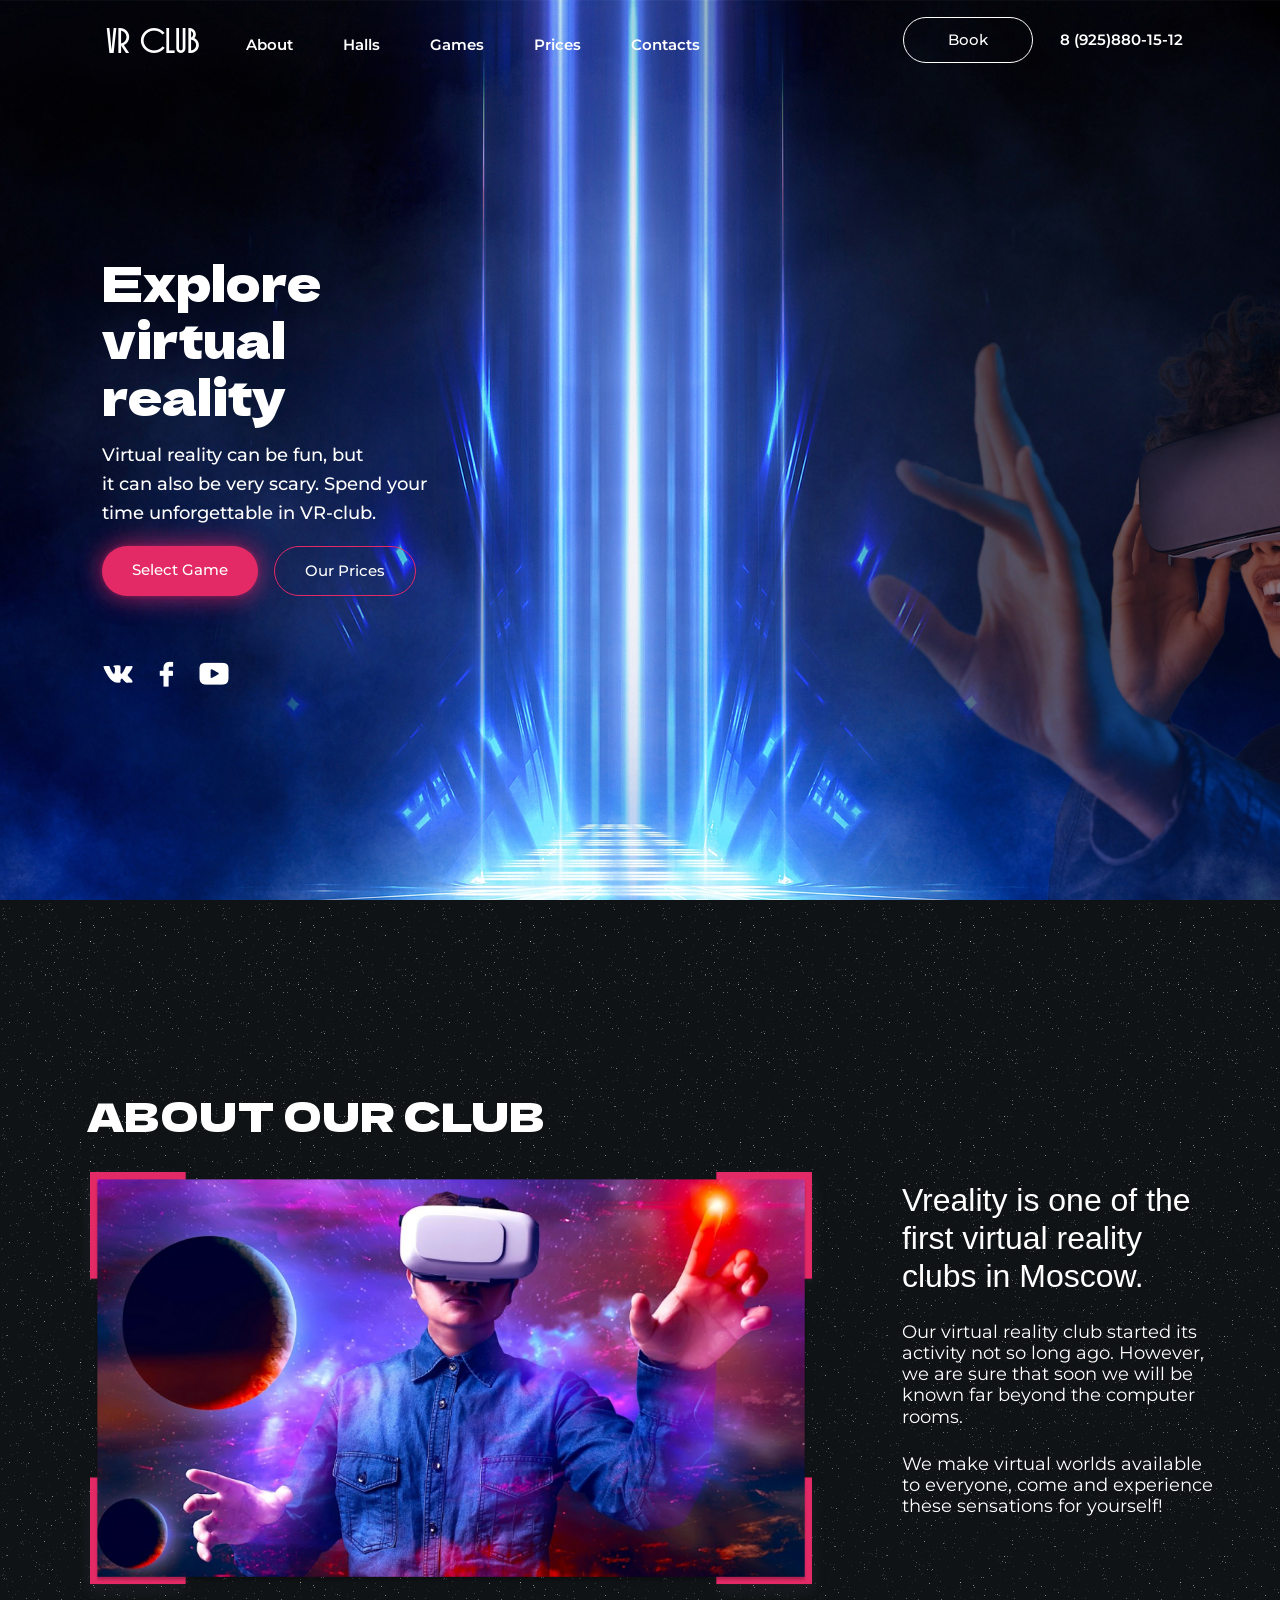
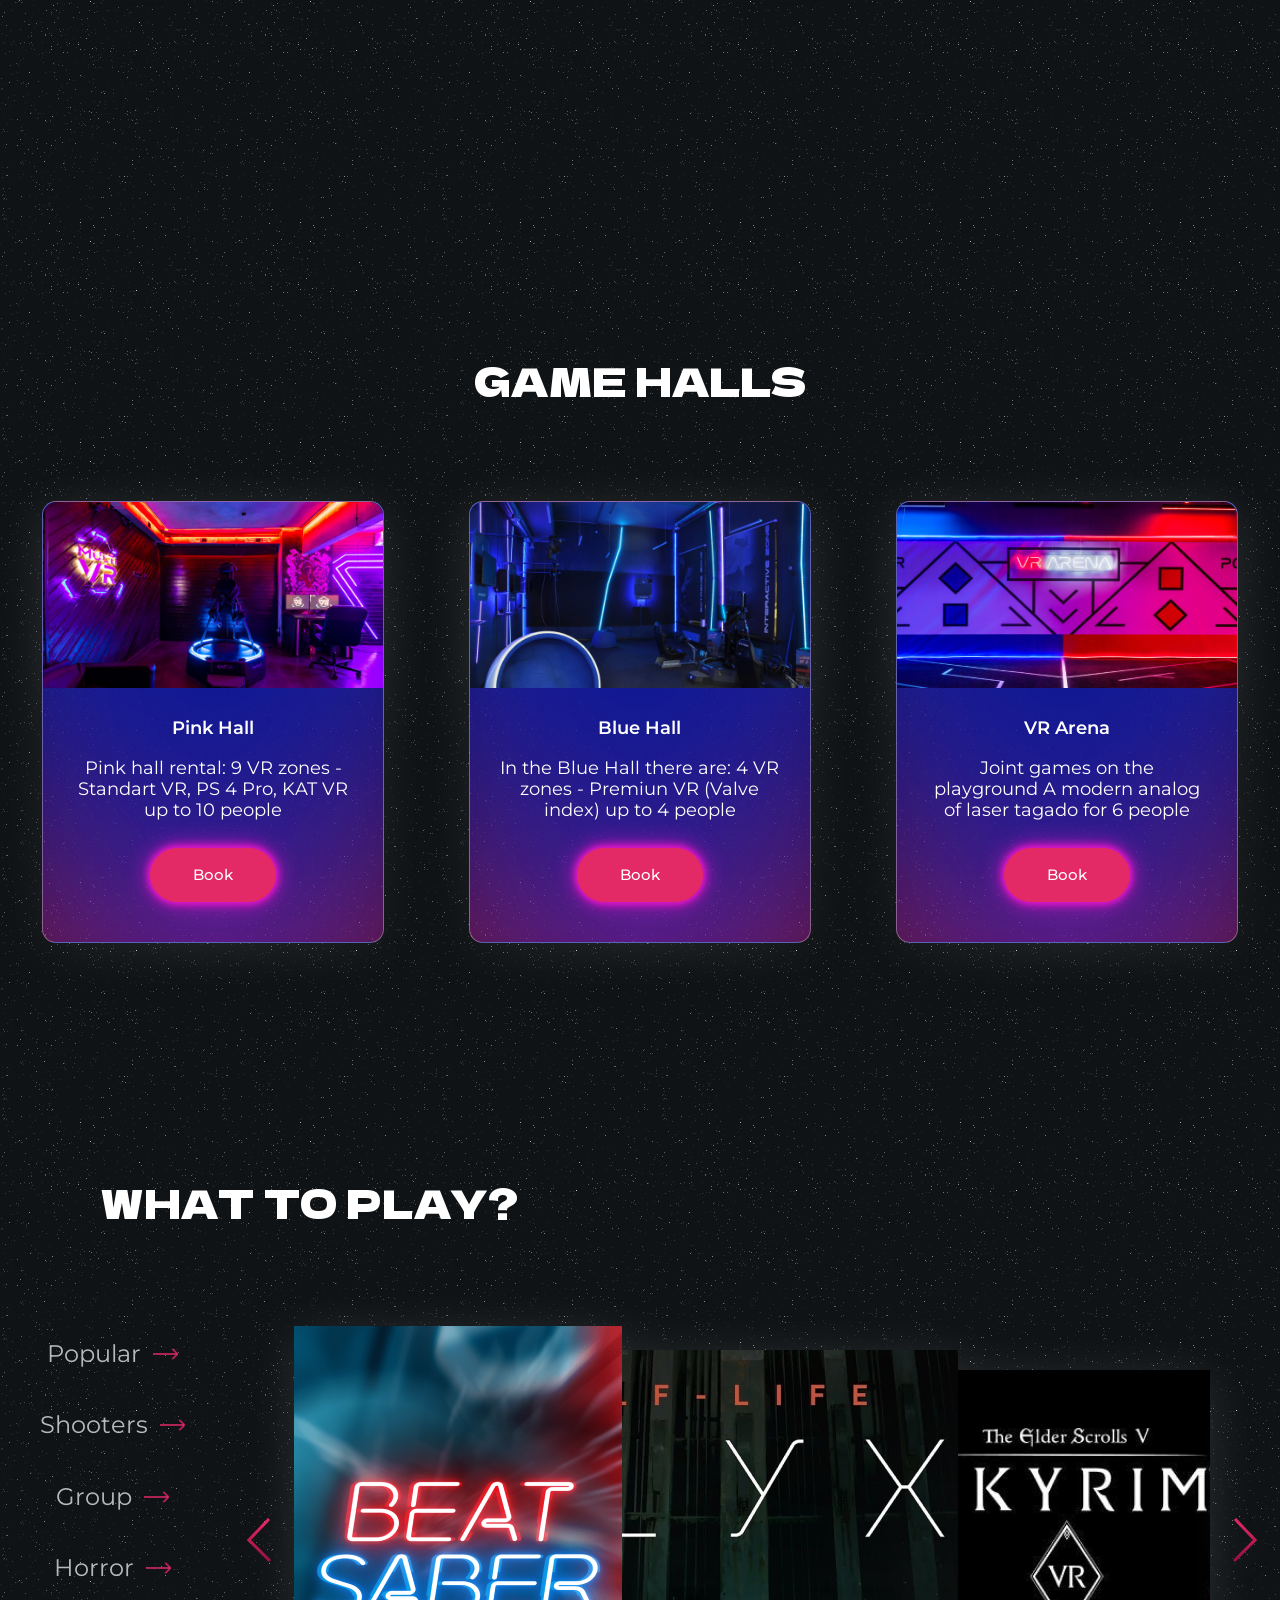
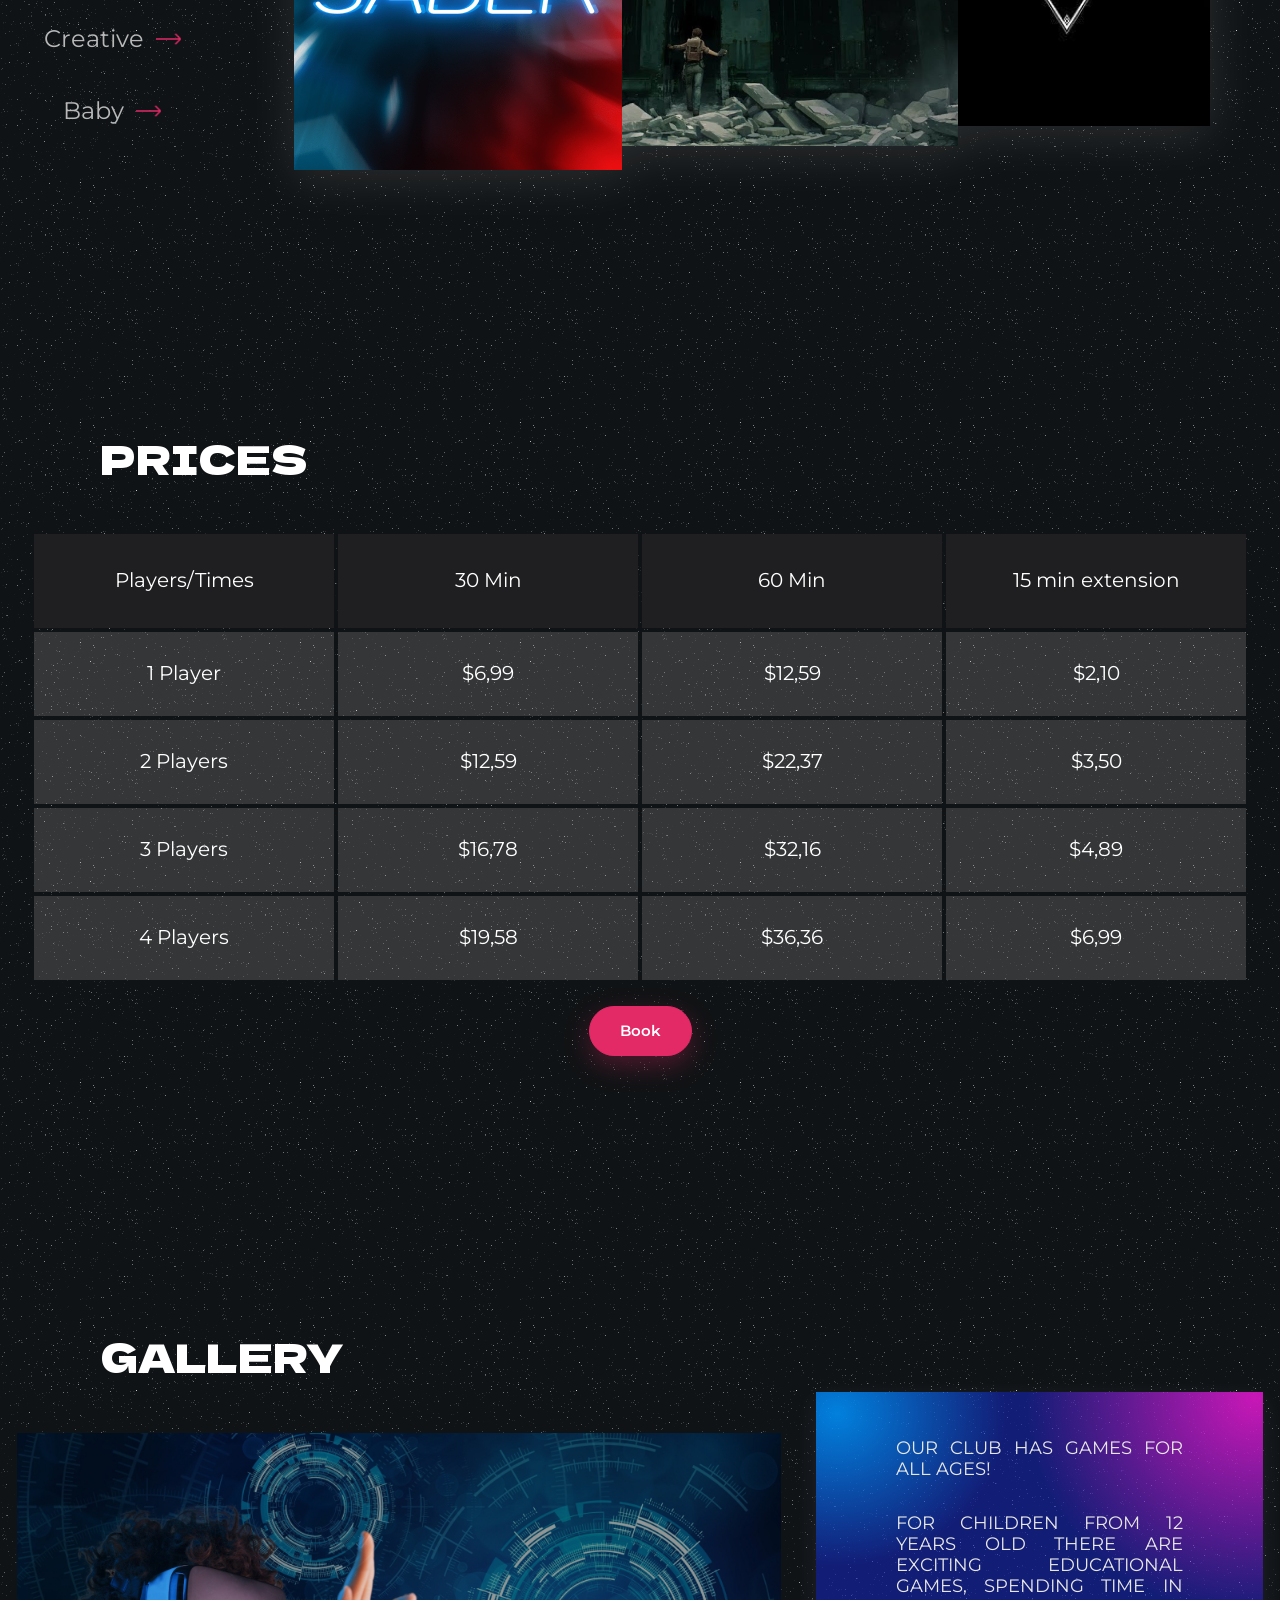
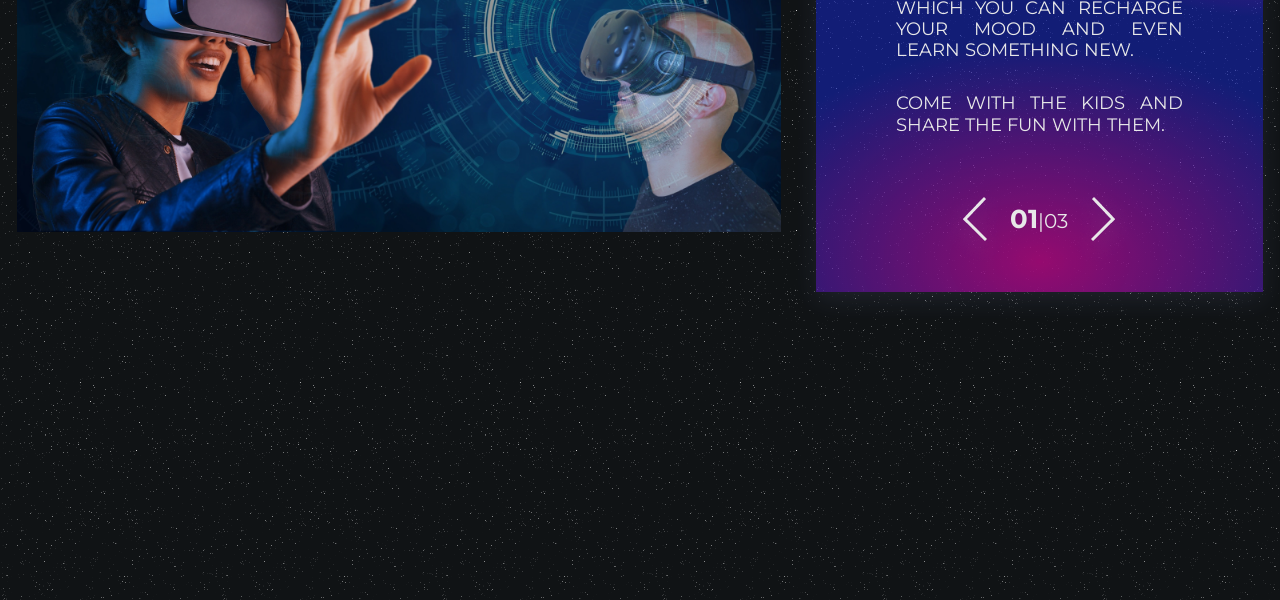
==== commit 442b15ac: "adding "gallery" section in vr-club" ====
--- a/vr-club/index.html
+++ b/vr-club/index.html
@@ -42,7 +42,7 @@
     <section class="section-about background">
         <div class="container-1">
             <h1 class="title">About our club</h1>
-            <img src="./assets/items/item.png" alt="background-main">
+            <img src="./assets/items/item-1.png" alt="background-main">
         </div>
         <div class="container-2">
             <h2>Vreality is one of the first virtual reality clubs in Moscow.</h2>
@@ -90,7 +90,7 @@
             </div>
             <div class="game-list">
                 <div class="container">
-                    <div id="arrow-left" class="arrow left"></div>
+                    <div class="arrow left"></div>
                 </div>
                 <div class="games">
                     <div class="game-1"></div>
@@ -98,7 +98,7 @@
                     <div class="game-3"></div>
                 </div>
                 <div class="container">
-                    <div id="arrow-right" class="arrow right"></div>
+                    <div class="arrow right"></div>
                 </div>
             </div>
         </div>
@@ -109,7 +109,7 @@
         </div>
         <div class="table">
             <div class="container-1">
-                <div><p>Time/Players</p></div>
+                <div><p>Players/Times</p></div>
                 <div><p>30 Min</p></div>
                 <div><p>60 Min</p></div>
                 <div><p>15 min extension</p></div>
@@ -143,5 +143,25 @@
             <div>Book <i class="arrow-3"></i></div>
         </div>
     </section>
+    <section class="section-gallery background">
+        <div class="title">
+            <h1 class="title">Gallery</h1>
+        </div>
+        <div class="content">
+            <img src="./assets//items/item-2.png" alt="background-item">
+            <div>
+                <div class="text">
+                    <p>Our club has games for all ages!</p>
+                    <p>For children from 12 years old there are exciting educational games, spending time in which you can recharge your mood and even learn something new.</p>
+                    <p>Come with the kids and share the fun with them.</p>
+                </div>
+                <div class="interact">
+                    <div class="arrow left"></div>
+                    <p><strong>01</strong>|03</p>
+                    <div class="arrow right"></div>
+                </div>
+            </div>
+        </div>
+    </section>
 </body>
 </html>
--- a/vr-club/style.css
+++ b/vr-club/style.css
@@ -79,7 +79,7 @@
     border: 1px solid #FFFFFF;
     border-radius: 32px;
     text-decoration: none;
-    transition: 0.2s;    
+    transition: 0.2s;
 }
 
 header .container-2 a:hover {
@@ -159,7 +159,7 @@
     background: #E32966;
     box-shadow: 0 0 5px #E329664D, 0 0 20px #E329664D, 0 0 30px #E329664D, 0 0 30px #E329664D;
     border-radius: 32px;
-    transition: 0.2s; 
+    transition: 0.2s;
 }
 
 main .container-1 div .select-game:hover {
@@ -305,7 +305,7 @@
     font-weight: 400;
     font-size: 32px;
     line-height: 118%;
-    color: #FFFFFF;    
+    color: #FFFFFF;
 }
 
 .section-about .container-2 p {
@@ -314,7 +314,7 @@
     font-weight: 400;
     font-size: 18px;
     line-height: 118%;
-    color: #FFFFFF;    
+    color: #FFFFFF;
 }
 
 .section-games {
@@ -564,6 +564,7 @@
     width: 300px;
     height: 94px;
     background: #1F1F22;
+    user-select: none;
 }
 
 .section-prices .table .container-2 {
@@ -614,7 +615,83 @@
 .section-prices .button div:hover {
     transform: scale(1.1);
     box-shadow: 0 0 15px #d93bc9, 0 0 35px #d93bc9, 0 0 20px #d93bc9, 0 0 20px #d93bc9;
-
+}
+
+.section-gallery {
+    display: flex;
+    flex-direction: column;
+}
+
+.section-gallery div {
+    display: flex;
+}
+
+.section-gallery .title {
+    align-items: center;
+    height: 8%;
+    margin-left: 4%;
+}
+
+.section-gallery .content {
+    justify-content: space-around;
+    align-items: center;
+}
+
+.section-gallery .content img {
+    width: 764px;
+    height: 399px;
+}
+
+.section-gallery .content > div {
+    flex-direction: column;
+    align-items: center;
+    justify-content: center;
+    background: radial-gradient(72.18% 43.92% at 50% 93.92%, #A40A79 0%, #00000000 100%), radial-gradient(37.71% 30.53% at 4.78% 4.31%, #008DF3 0%, #00000000 100%), radial-gradient(51.22% 43.71% at 98.22% 1.22%, #DC18C8 0%, #00000000 100%), #162bed80;
+    opacity: 0.9;
+    box-shadow: 0px 8px 24px rgba(129, 135, 189, 0.15);
+    width: 446.61px;
+    height: 500px;
+    margin-top: 20px;
+}
+
+.section-gallery .content div .text {
+    flex-direction: column;
+    margin-bottom: 40px;
+}
+
+.section-gallery .content div .text p {
+    font-family: "Montserrat", "Arial", "Helvetica", "Sans-Serif";
+    font-style: normal;
+    font-weight: 400;
+    font-size: 18px;
+    line-height: 118%;
+    text-transform: uppercase;
+    color: #FFFFFF;
+    margin: 16px 80px;
+    text-align: justify;
+}
+
+.section-gallery .content div .interact {
+    flex-direction: row;
+    align-items: center;
+}
+
+.section-gallery .content div .interact div {
+    filter: brightness(100);
+}
+
+.section-gallery .content div .interact p {
+    font-family: "Montserrat", "Arial", "Helvetica", "Sans-Serif";
+    font-style: normal;
+    font-weight: 400;
+    font-size: 20px;
+    line-height: 160%;
+    color: #FFFFFF;
+    margin-bottom: 14px;
+}
+
+.section-gallery .content div .interact p strong {
+    font-size: 26px;
 }
 
 ::-webkit-scrollbar {
@@ -622,13 +699,13 @@
 }
 
 ::-webkit-scrollbar-track {
-    background: #6a6969; 
-}
-   
+    background: #6a6969;
+}
+
 ::-webkit-scrollbar-thumb {
-    background: #3d3d3d; 
-}
-  
+    background: #3d3d3d;
+}
+
 ::-webkit-scrollbar-thumb:hover {
-    background: #928e8e; 
+    background: #928e8e;
 }
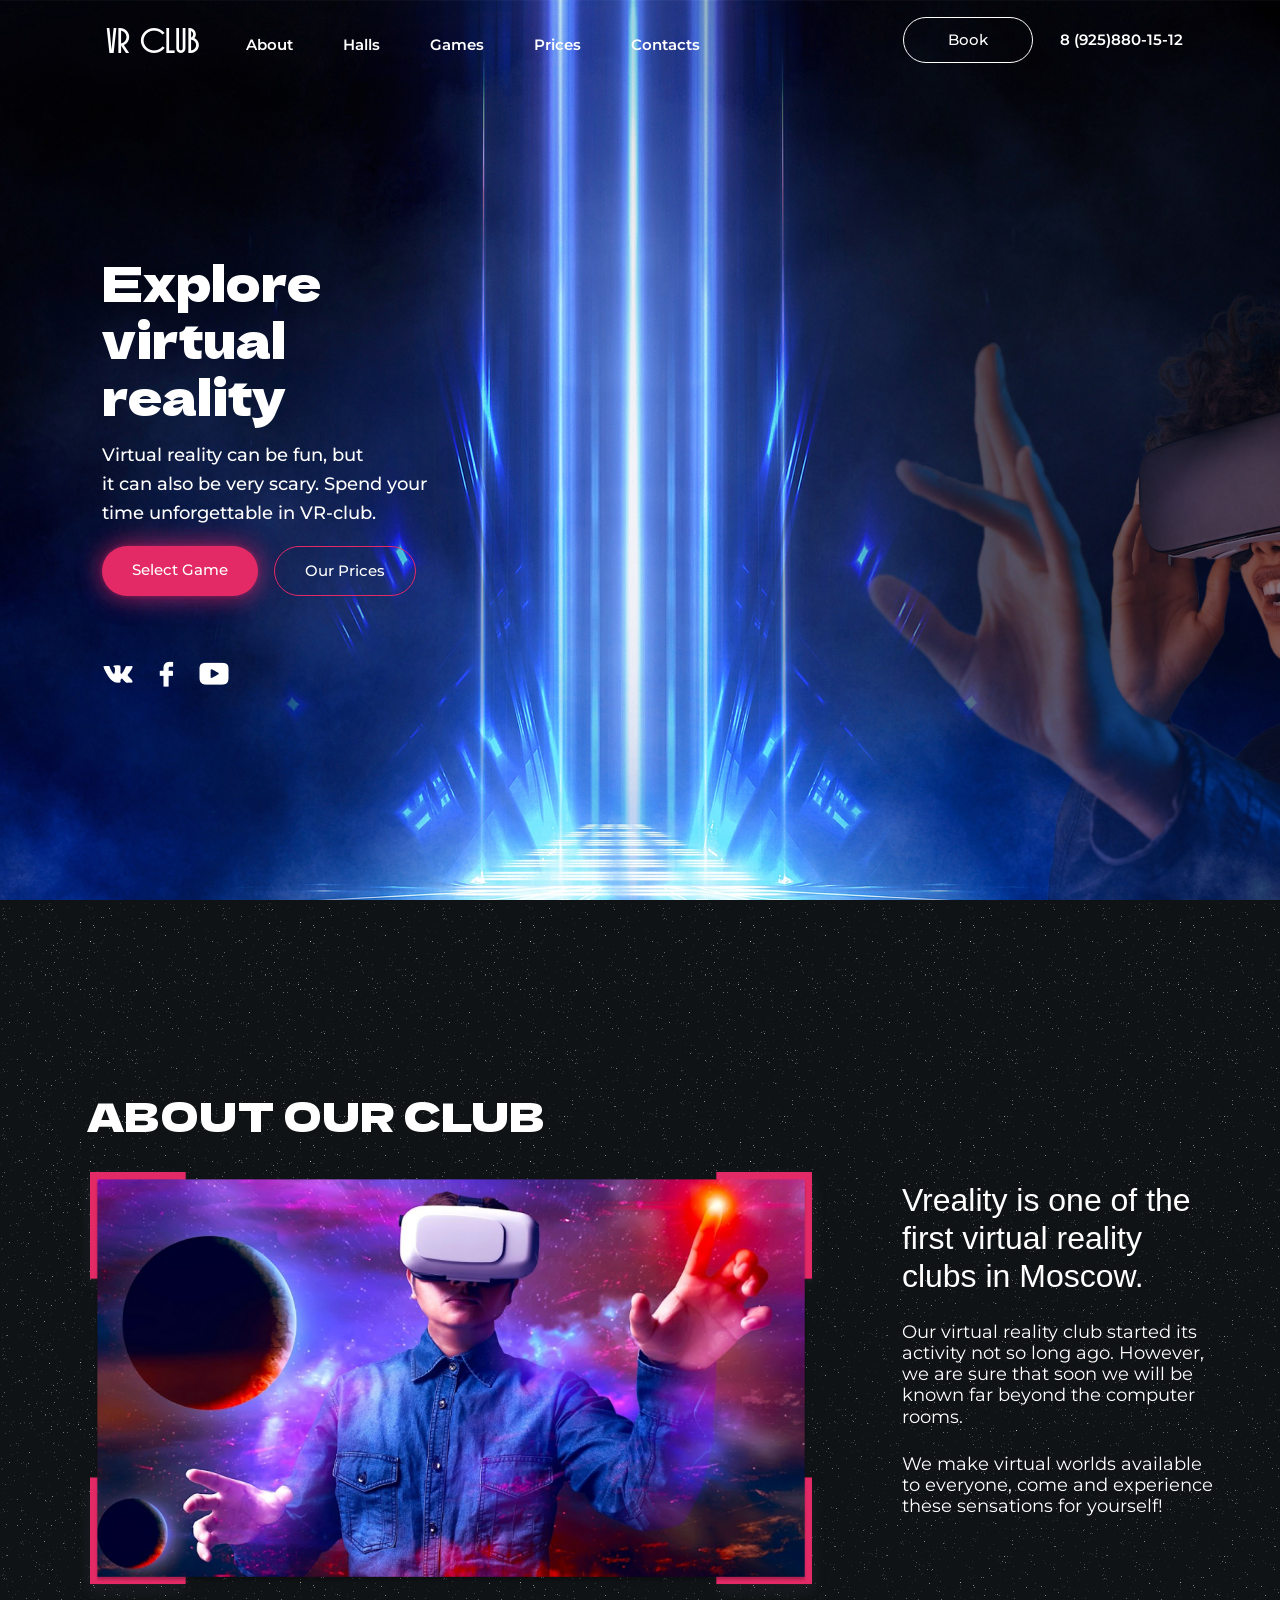
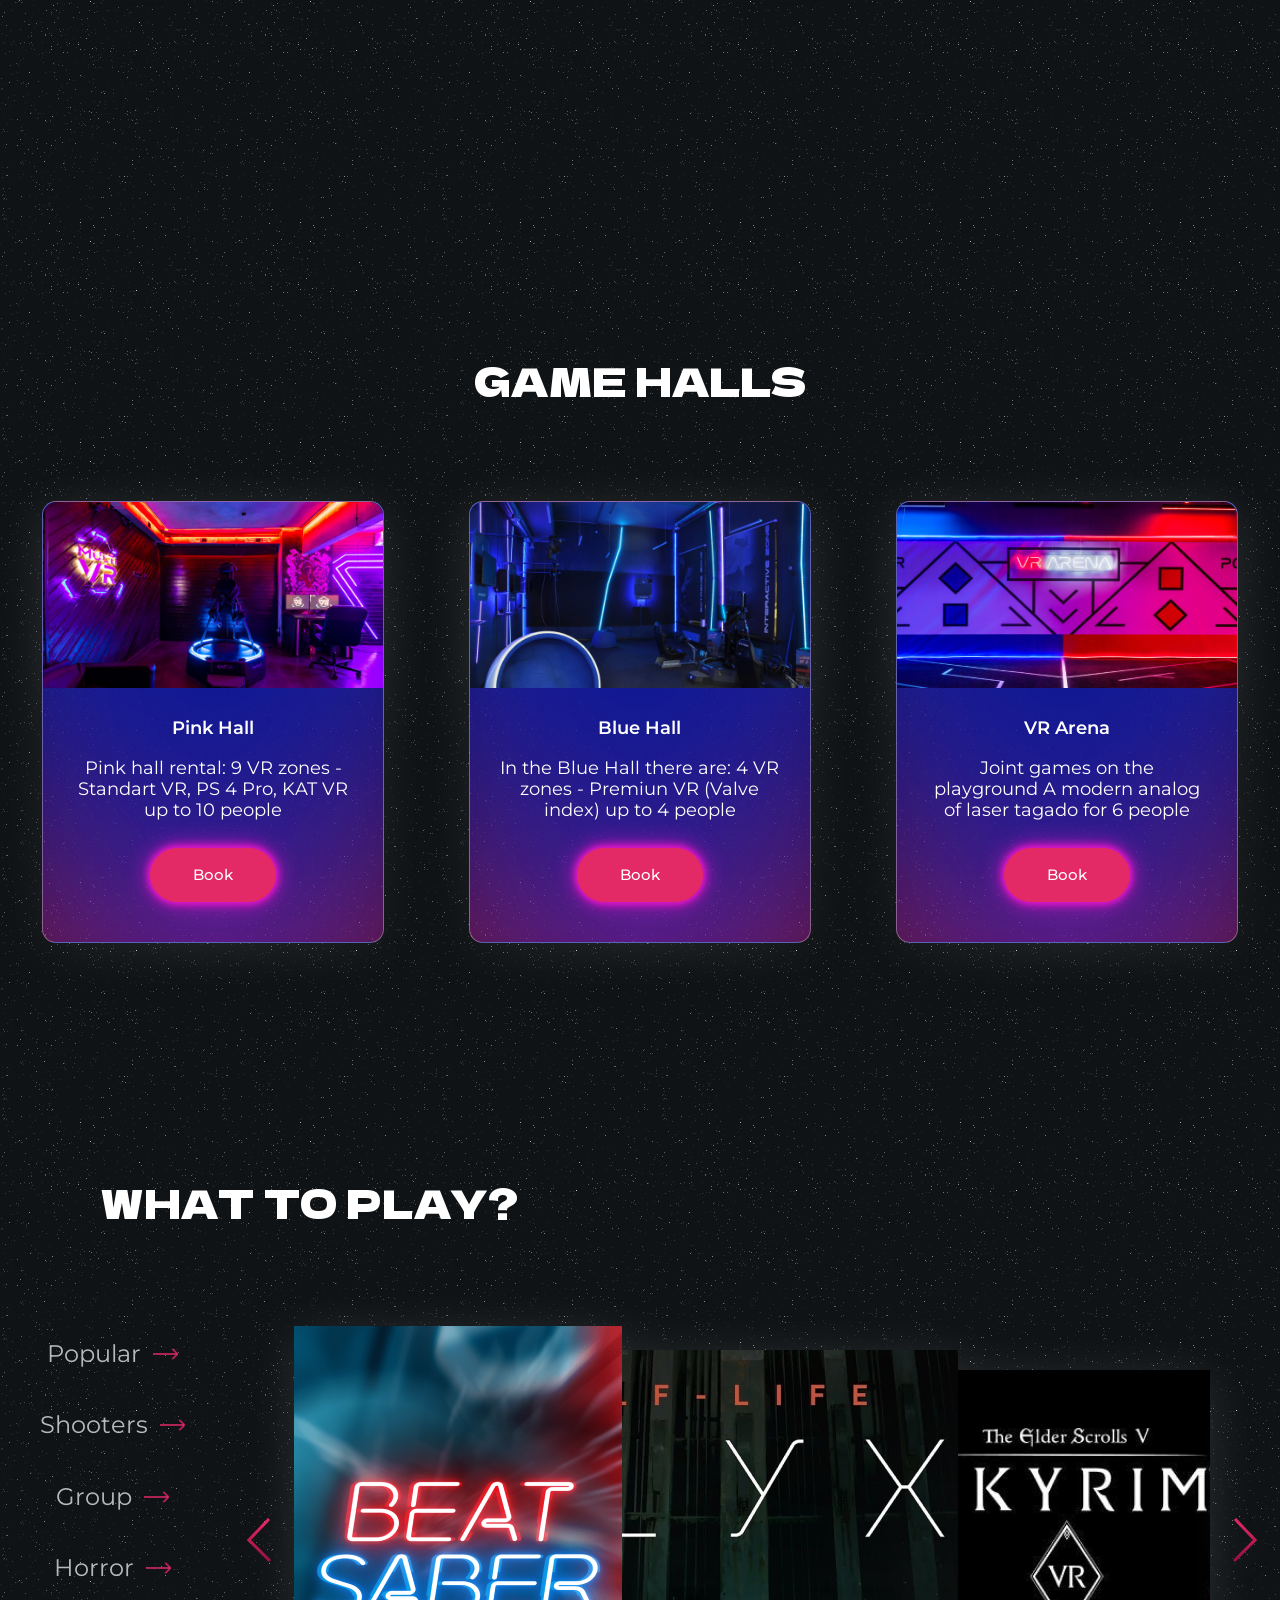
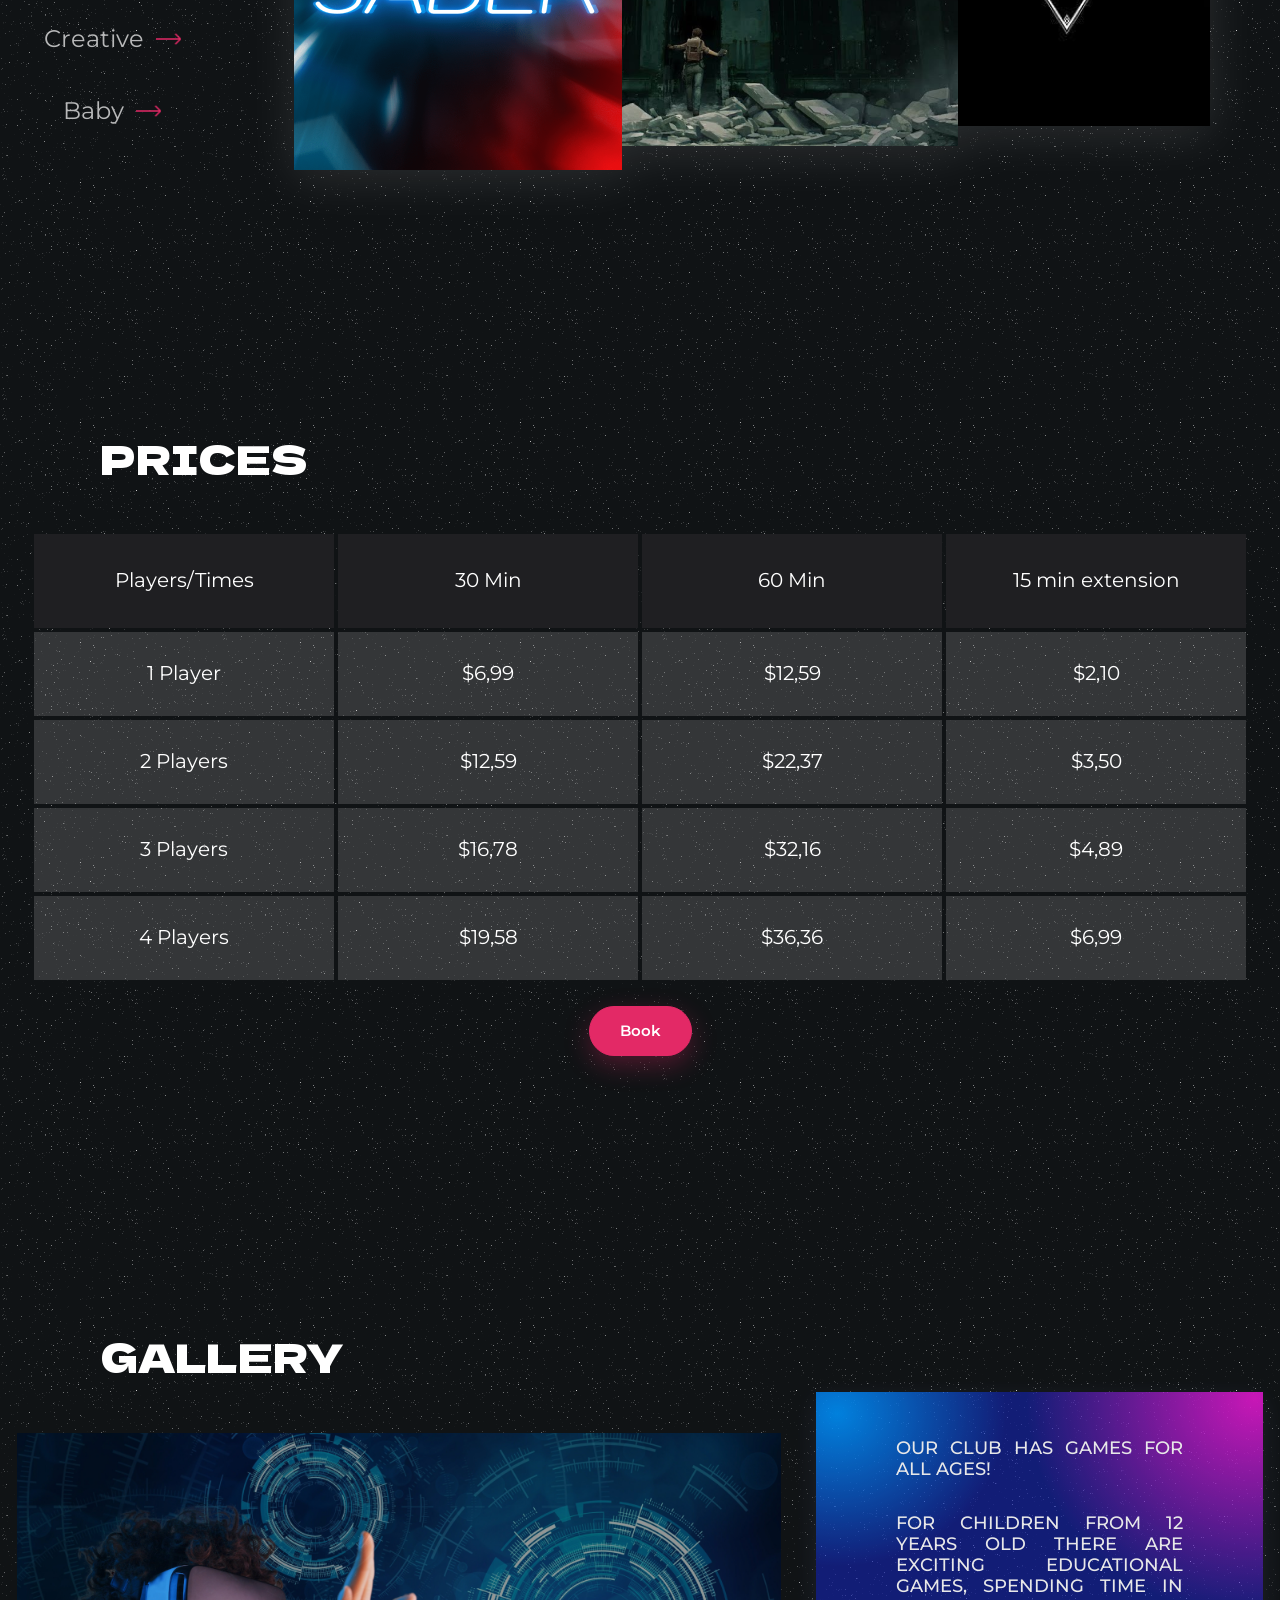
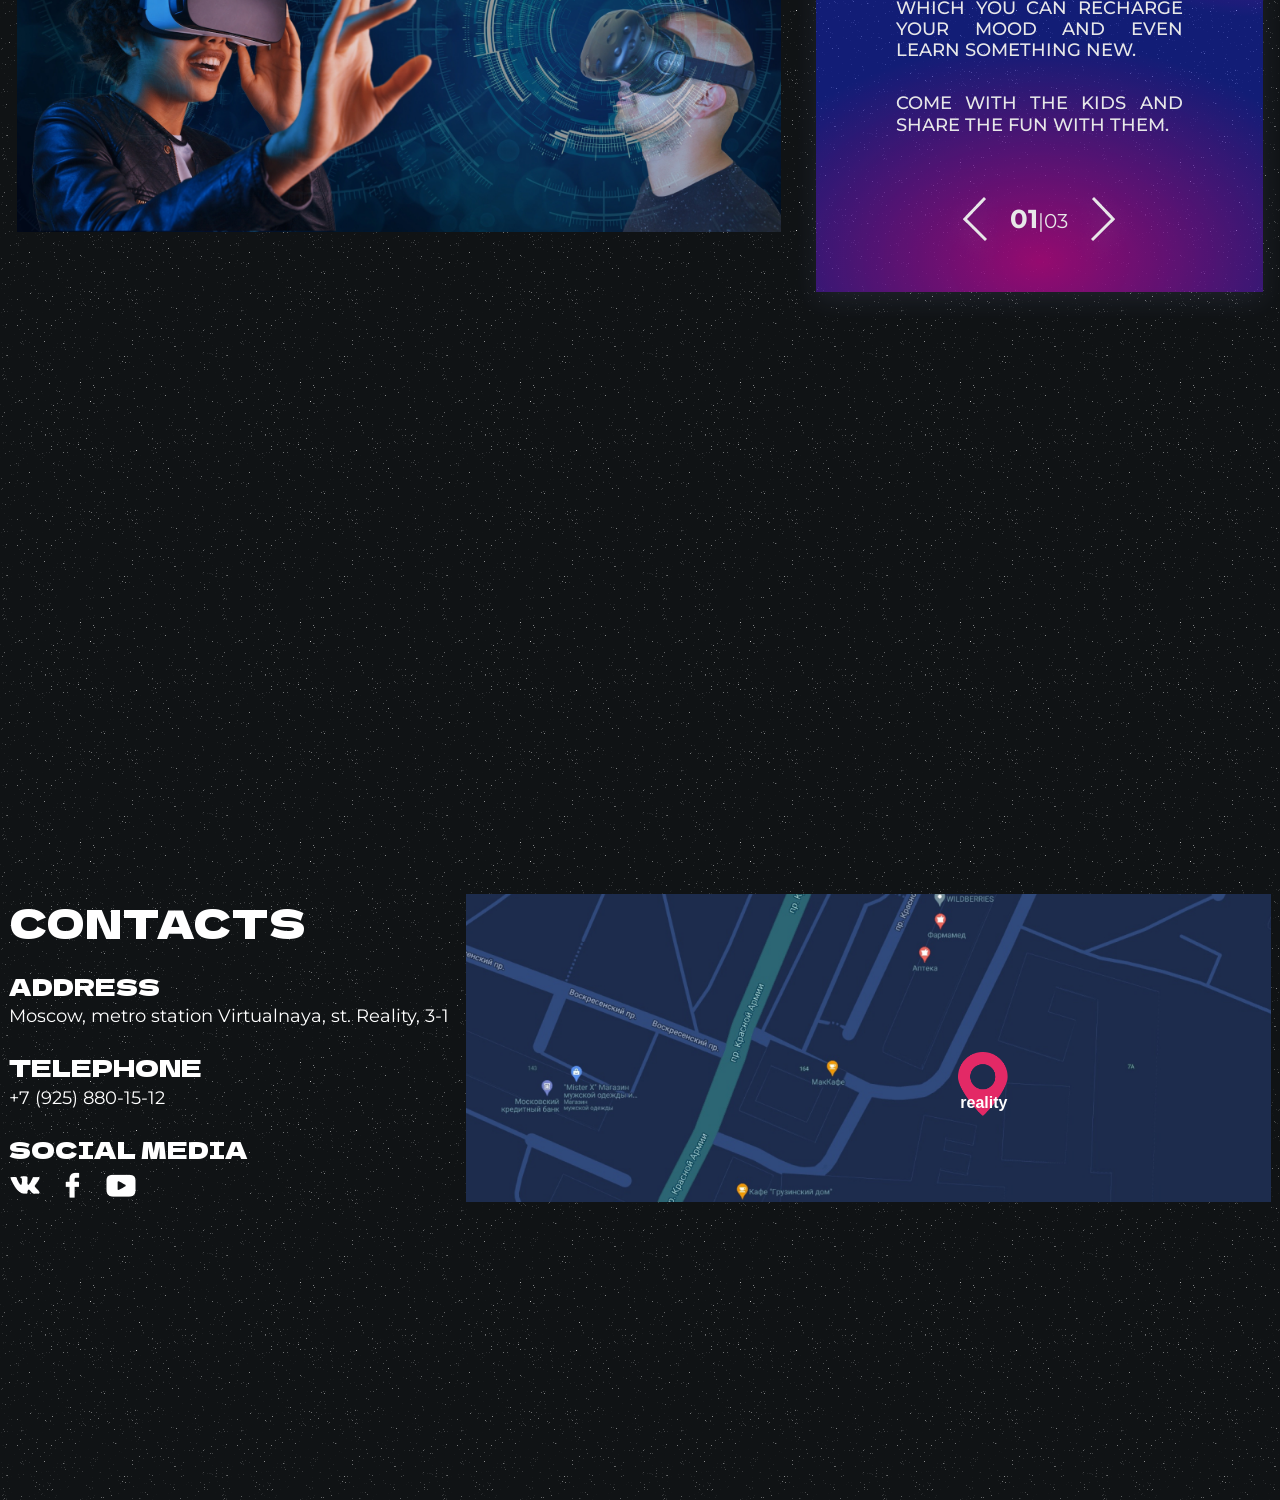
==== commit d0e4cbdf: "adding "contact" section in vr-club" ====
--- a/vr-club/index.html
+++ b/vr-club/index.html
@@ -163,5 +163,24 @@
             </div>
         </div>
     </section>
+    <section class="section-contact background">
+        <div class="container-1">
+            <h1 class="title">Contacts</h1>
+            <h2>Address</h2>
+            <p>Moscow, metro station Virtualnaya, st. Reality, 3-1</p>
+            <h2>Telephone</h2>
+            <p>+7 (925) 880-15-12</p>
+            <h2>Social media</h2>
+            <div class="icons">
+                <a href="./" class="icon-vk"></a>
+                <a href="./" class="icon-facebook"></a>
+                <a href="./" class="icon-youtube"></a>
+            </div>
+        </div>
+        <div class="container-2">
+            <div class="vector-pointer"><p>reality</p></div>
+            <img src="./assets/background/bg-map.png" alt="background-location-map">
+        </div>
+    </section>
 </body>
 </html>
--- a/vr-club/style.css
+++ b/vr-club/style.css
@@ -662,7 +662,7 @@
 .section-gallery .content div .text p {
     font-family: "Montserrat", "Arial", "Helvetica", "Sans-Serif";
     font-style: normal;
-    font-weight: 400;
+    font-weight: 500;
     font-size: 18px;
     line-height: 118%;
     text-transform: uppercase;
@@ -678,6 +678,15 @@
 
 .section-gallery .content div .interact div {
     filter: brightness(100);
+    transition: 0.2s;
+}
+
+.section-gallery .content div .interact .arrow.left:hover {
+    transform: scale(1.1);
+}
+
+.section-gallery .content div .interact .arrow.right:hover {
+    transform: scale(-1.1, 1.1);
 }
 
 .section-gallery .content div .interact p {
@@ -692,6 +701,72 @@
 
 .section-gallery .content div .interact p strong {
     font-size: 26px;
+}
+
+.section-contact {
+    display: flex;
+    justify-content: space-around;
+    align-items: center;
+}
+
+.section-contact .container-1 {
+    display: flex;
+    flex-direction: column;
+    gap: 26px;
+}
+
+.section-contact .container-1 h2 {
+    font-family: "Dela Gothic One", "Arial", "Helvetica", "Sans-Serif";
+    font-style: normal;
+    font-weight: 400;
+    font-size: 24px;
+    line-height: 118%;
+    text-transform: uppercase;
+    color: #FFFFFF;
+}
+
+.section-contact .container-1 p {
+    font-family: "Montserrat", "Arial", "Helvetica", "Sans-Serif";
+    font-style: normal;
+    font-weight: 400;
+    font-size: 18px;
+    line-height: 118%;
+    color: #FFFFFF;
+    margin-top: -20px;
+}
+
+.section-contact .container-1 .icons {
+    display: flex;
+    flex-direction: row;
+    margin-top: -20px;
+    gap: 16px;
+}
+
+.section-contact .container-2 img {
+    width: 805px;
+}
+
+.section-contact .container-2 .vector-pointer {
+    position: absolute;
+    background-image: url("./assets/vector/pointer.png");
+    background-position: center;
+    background-repeat: no-repeat;
+    background-size: 54%;
+    width: 93.21px;
+    height: 119.49px;
+    margin-top: 130px;
+    margin-left: 470px;
+}
+
+.section-contact .container-2 .vector-pointer p {
+    font-family: "Oks Free", "Arial", "Helvetica", "Sans-Serif";
+    font-style: normal;
+    font-weight: 700;
+    font-size: 16px;
+    line-height: 160%;
+    color: #FFFFFF;
+    margin-top: 66px;
+    margin-left: 24px;
 }
 
 ::-webkit-scrollbar {
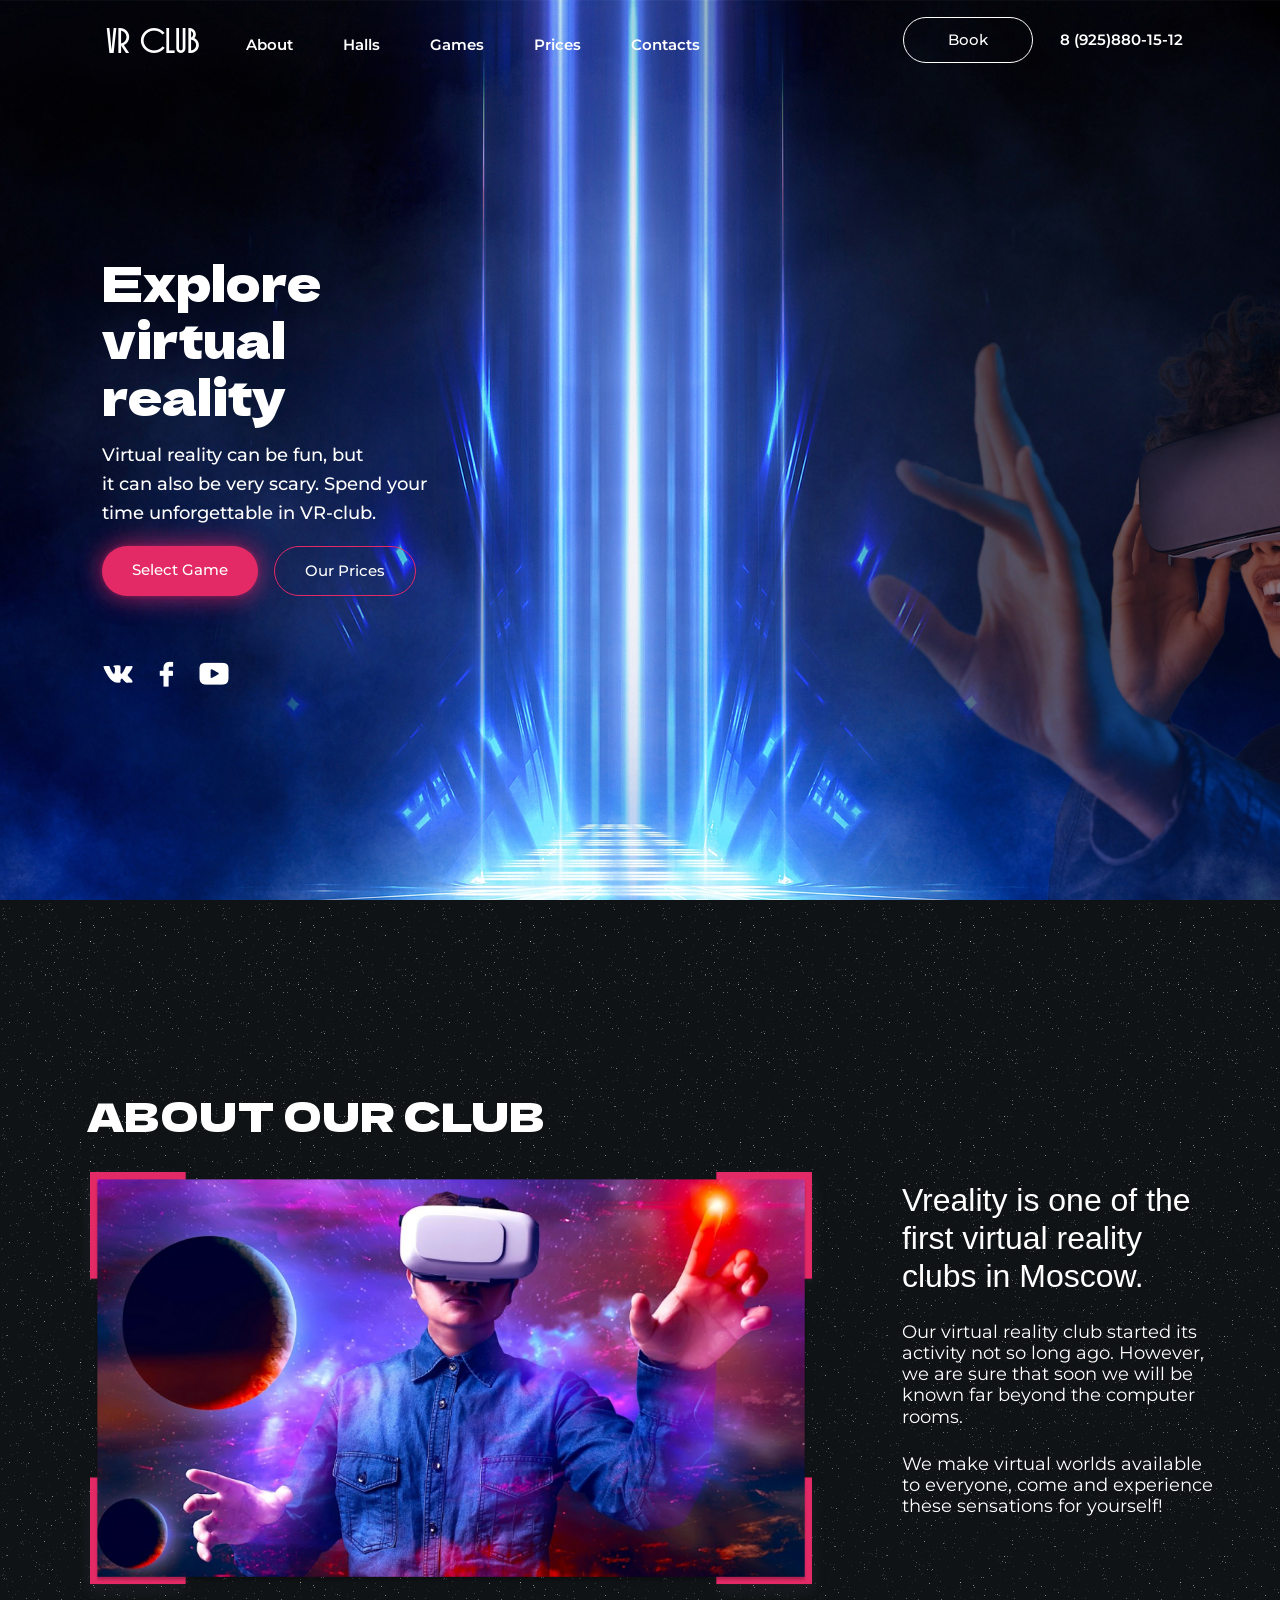
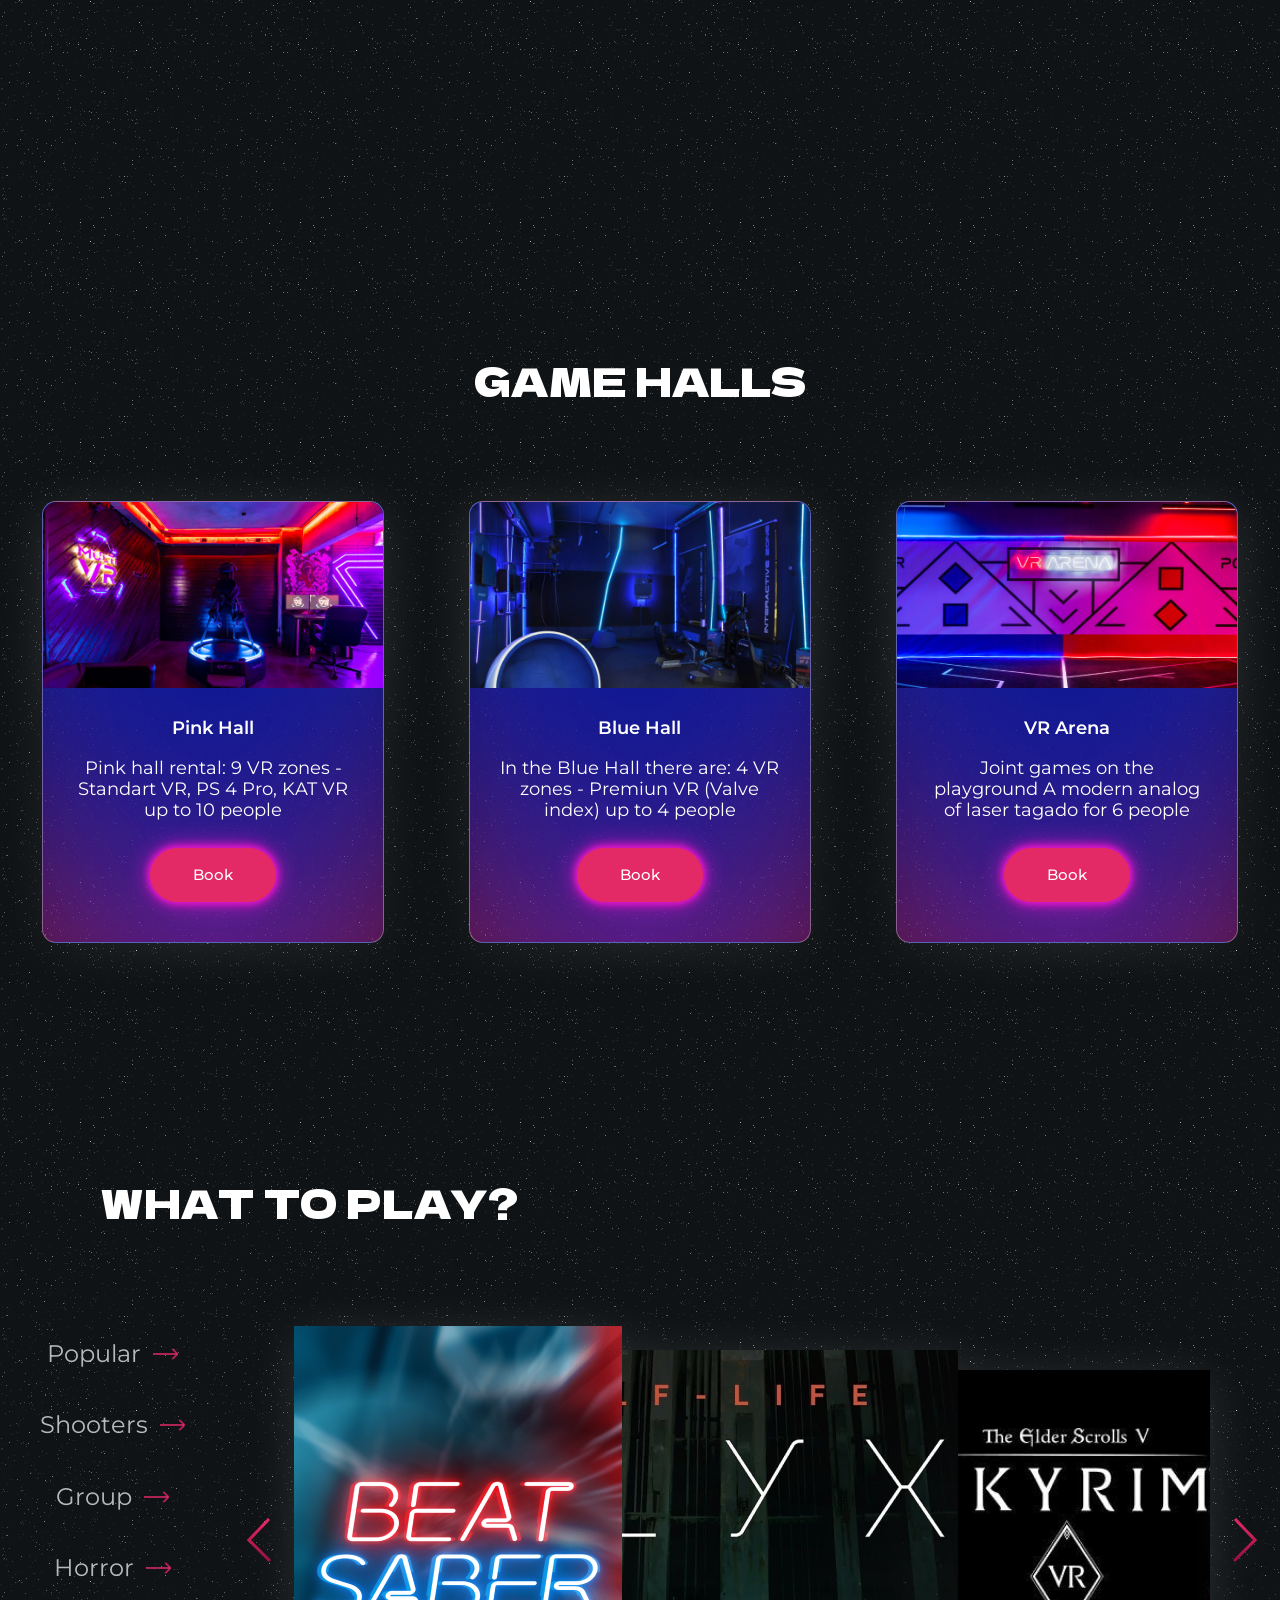
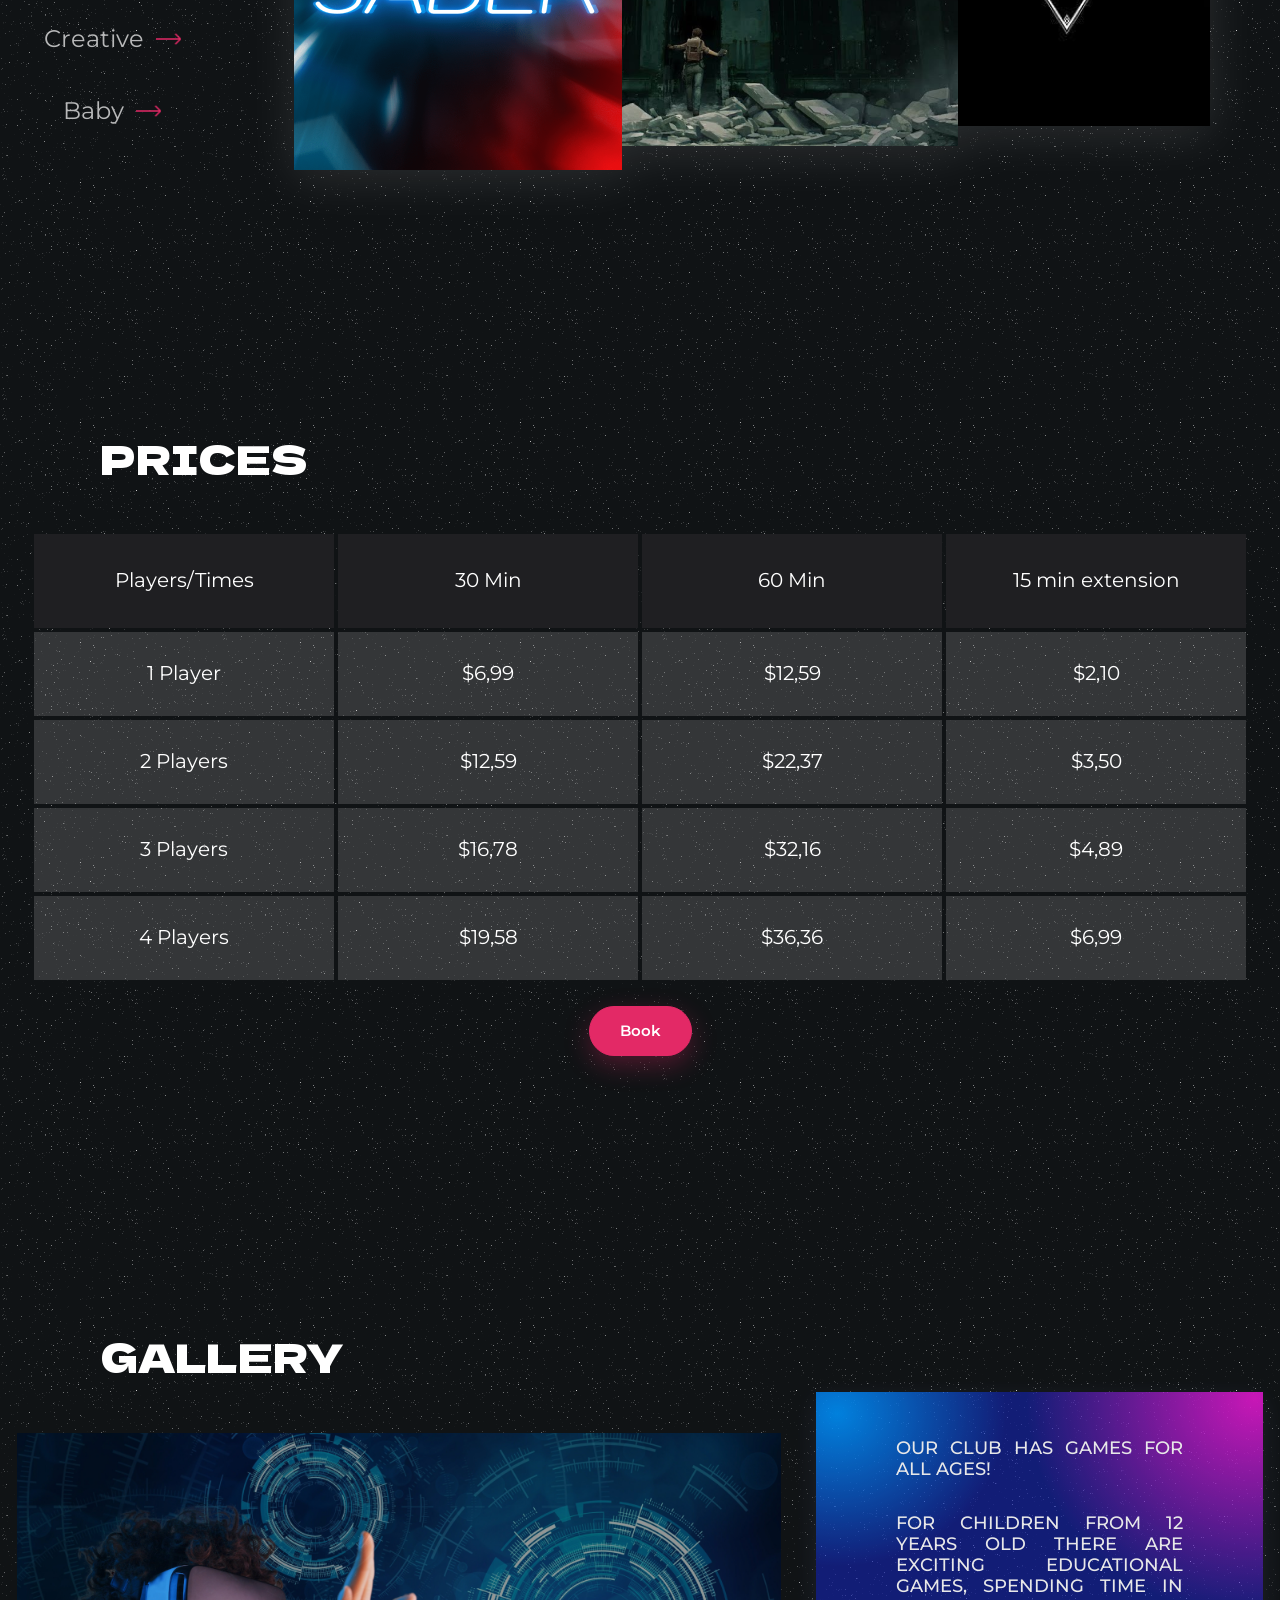
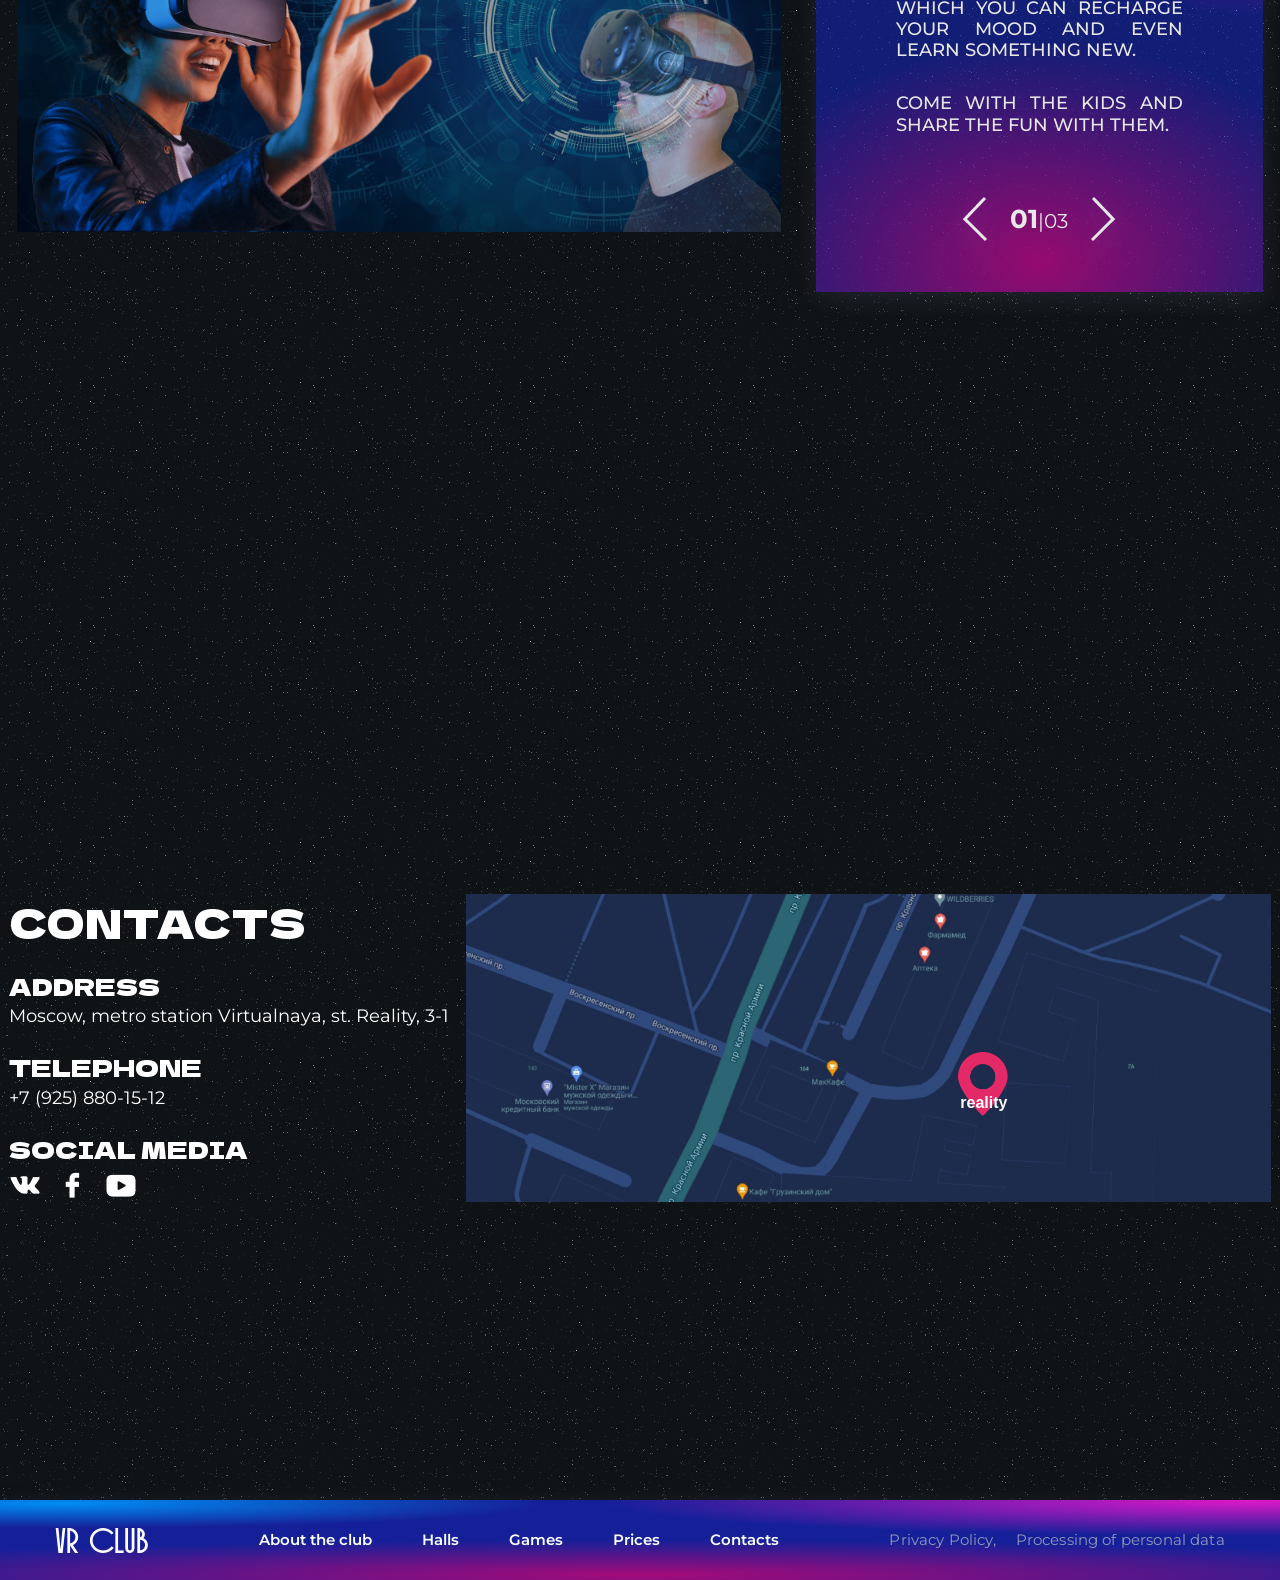
==== commit b7bcdbba: "adding "footer" in vr-club and finished web-page" ====
--- a/vr-club/index.html
+++ b/vr-club/index.html
@@ -182,5 +182,23 @@
             <img src="./assets/background/bg-map.png" alt="background-location-map">
         </div>
     </section>
+    <footer>
+        <div class="bg">
+            <div class="container-1">
+                <a href="#">VR Club</a>
+            </div>
+            <nav>
+                <a href="#">About the club</a>
+                <a href="#">Halls</a>
+                <a href="#">Games</a>
+                <a href="#">Prices</a>
+                <a href="#">Contacts</a>
+            </nav>
+            <div class="container-2">
+                <p>Privacy Policy,</p>
+                <p>Processing of personal data</p>
+            </div>
+        </div>
+    </footer>
 </body>
 </html>
--- a/vr-club/style.css
+++ b/vr-club/style.css
@@ -769,6 +769,68 @@
     margin-left: 24px;
 }
 
+footer {
+    background-color: #141642;;
+}   
+
+footer .bg {
+    display: flex;
+    background: radial-gradient(72.18% 43.92% at 50% 93.92%, #A40A79 0%, #00000000 100%), radial-gradient(37.71% 30.53% at 4.78% 4.31%, #008DF3 0%, #00000000 100%), radial-gradient(51.22% 43.71% at 98.22% 1.22%, #DC18C8 0%, #00000000 100%), #162bed80;
+    box-shadow: 0px 8px 24px #8187bd26;
+    height: 80px;
+    justify-content: space-around;
+    align-items: center;
+}
+
+footer .bg .container-1 a {
+    font-family: "Oks-Free", "Arial", "Helvetica", "Sans-Serif";
+    font-style: normal;
+    font-weight: 400;
+    font-size: 36px;
+    line-height: 160%;
+    color: #FFFFFF;
+    text-decoration: none;
+}
+
+footer .bg nav {
+    display: flex;
+    gap: 50px;
+}
+
+footer .bg nav a {
+    font-family: "Montserrat", "Arial", "Helvetica", "Sans-Serif";
+    font-style: normal;
+    font-weight: 600;
+    font-size: 15px;
+    line-height: 160%;
+    text-decoration: none;
+    transition: 0.2s;
+    color: #FFFFFF;
+}
+
+footer .bg nav a:hover {
+    transform: scale(1.1);
+    text-decoration: underline;
+}
+
+footer .bg .container-2 {
+    display: flex;
+    gap: 20px;
+}
+
+footer .bg .container-2 p {
+    font-family: "Montserrat", "Arial", "Helvetica", "Sans-Serif";
+    font-style: normal;
+    font-weight: 400;
+    font-size: 15px;
+    line-height: 18px;
+    letter-spacing: 0.01em;
+    color: #C7C7C7;
+    opacity: 0.7;
+    cursor: pointer;
+}
+
+
 ::-webkit-scrollbar {
     width: 11px;
 }
